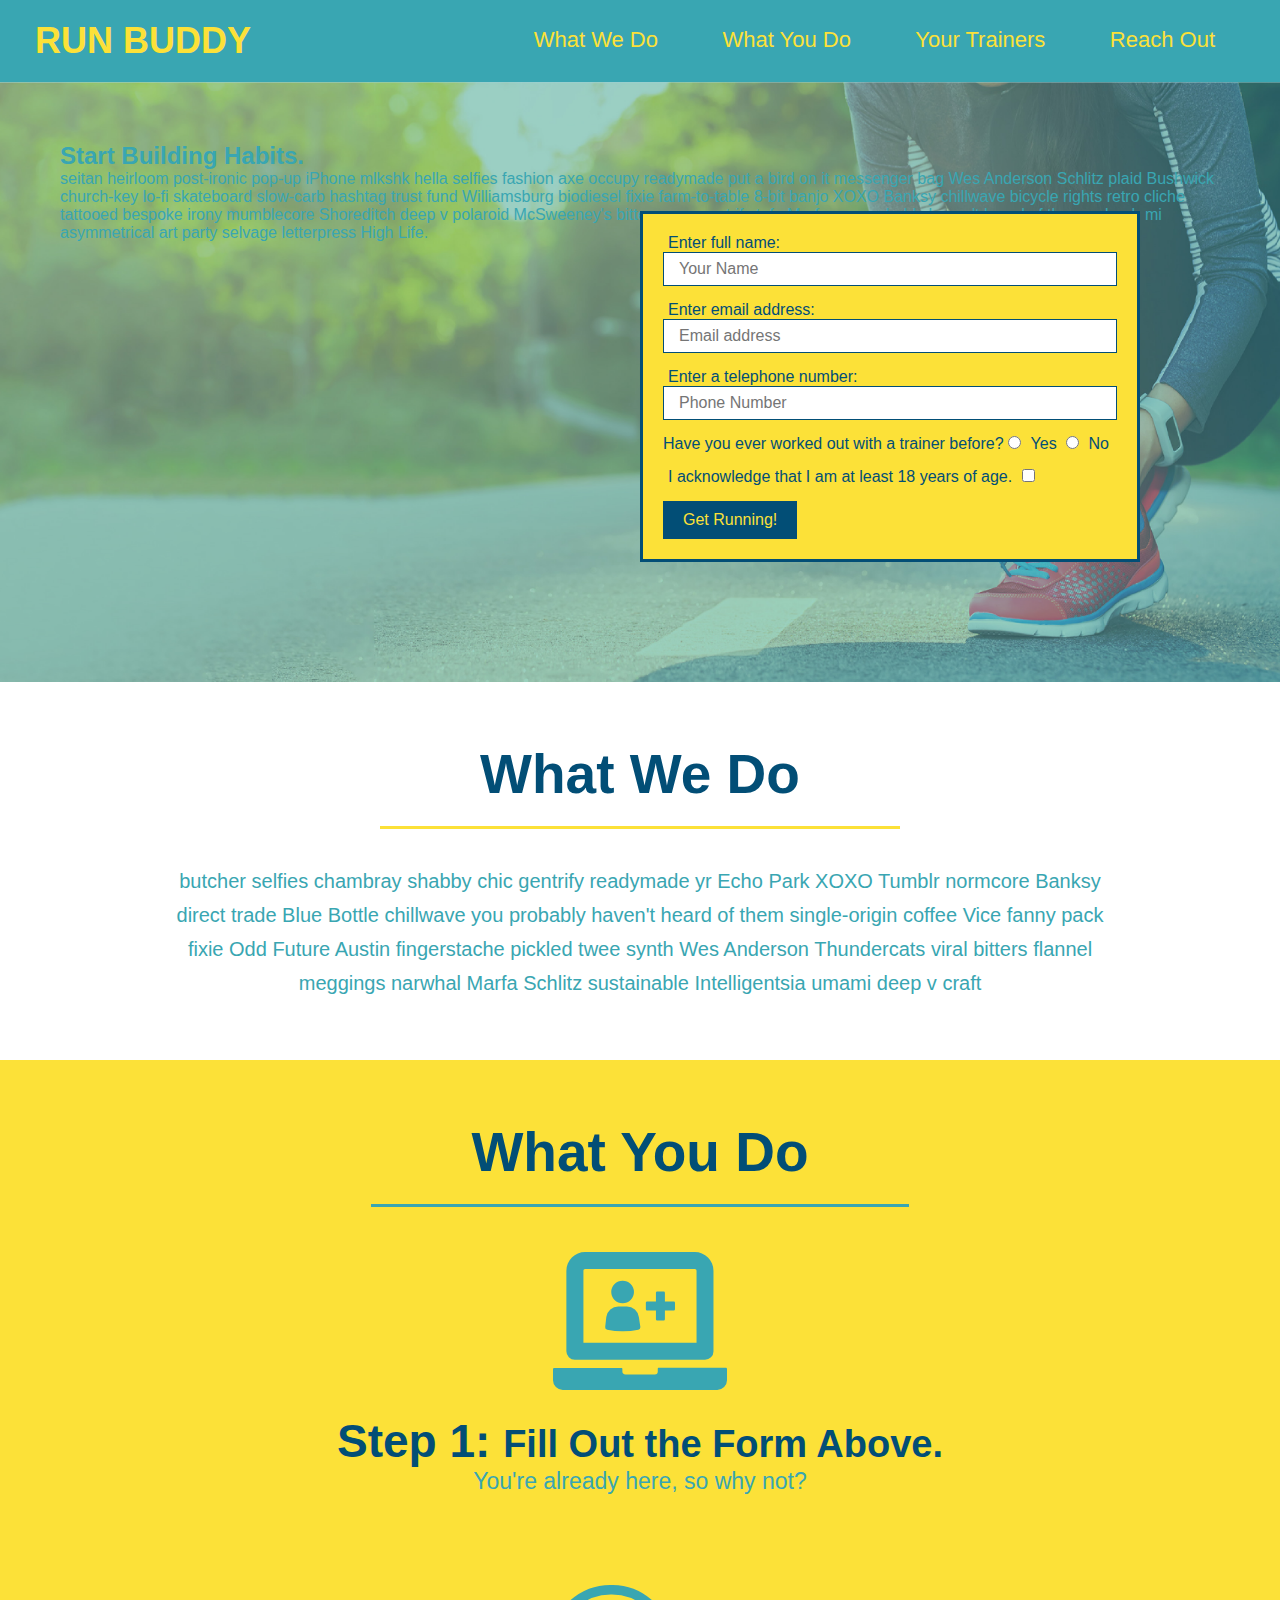
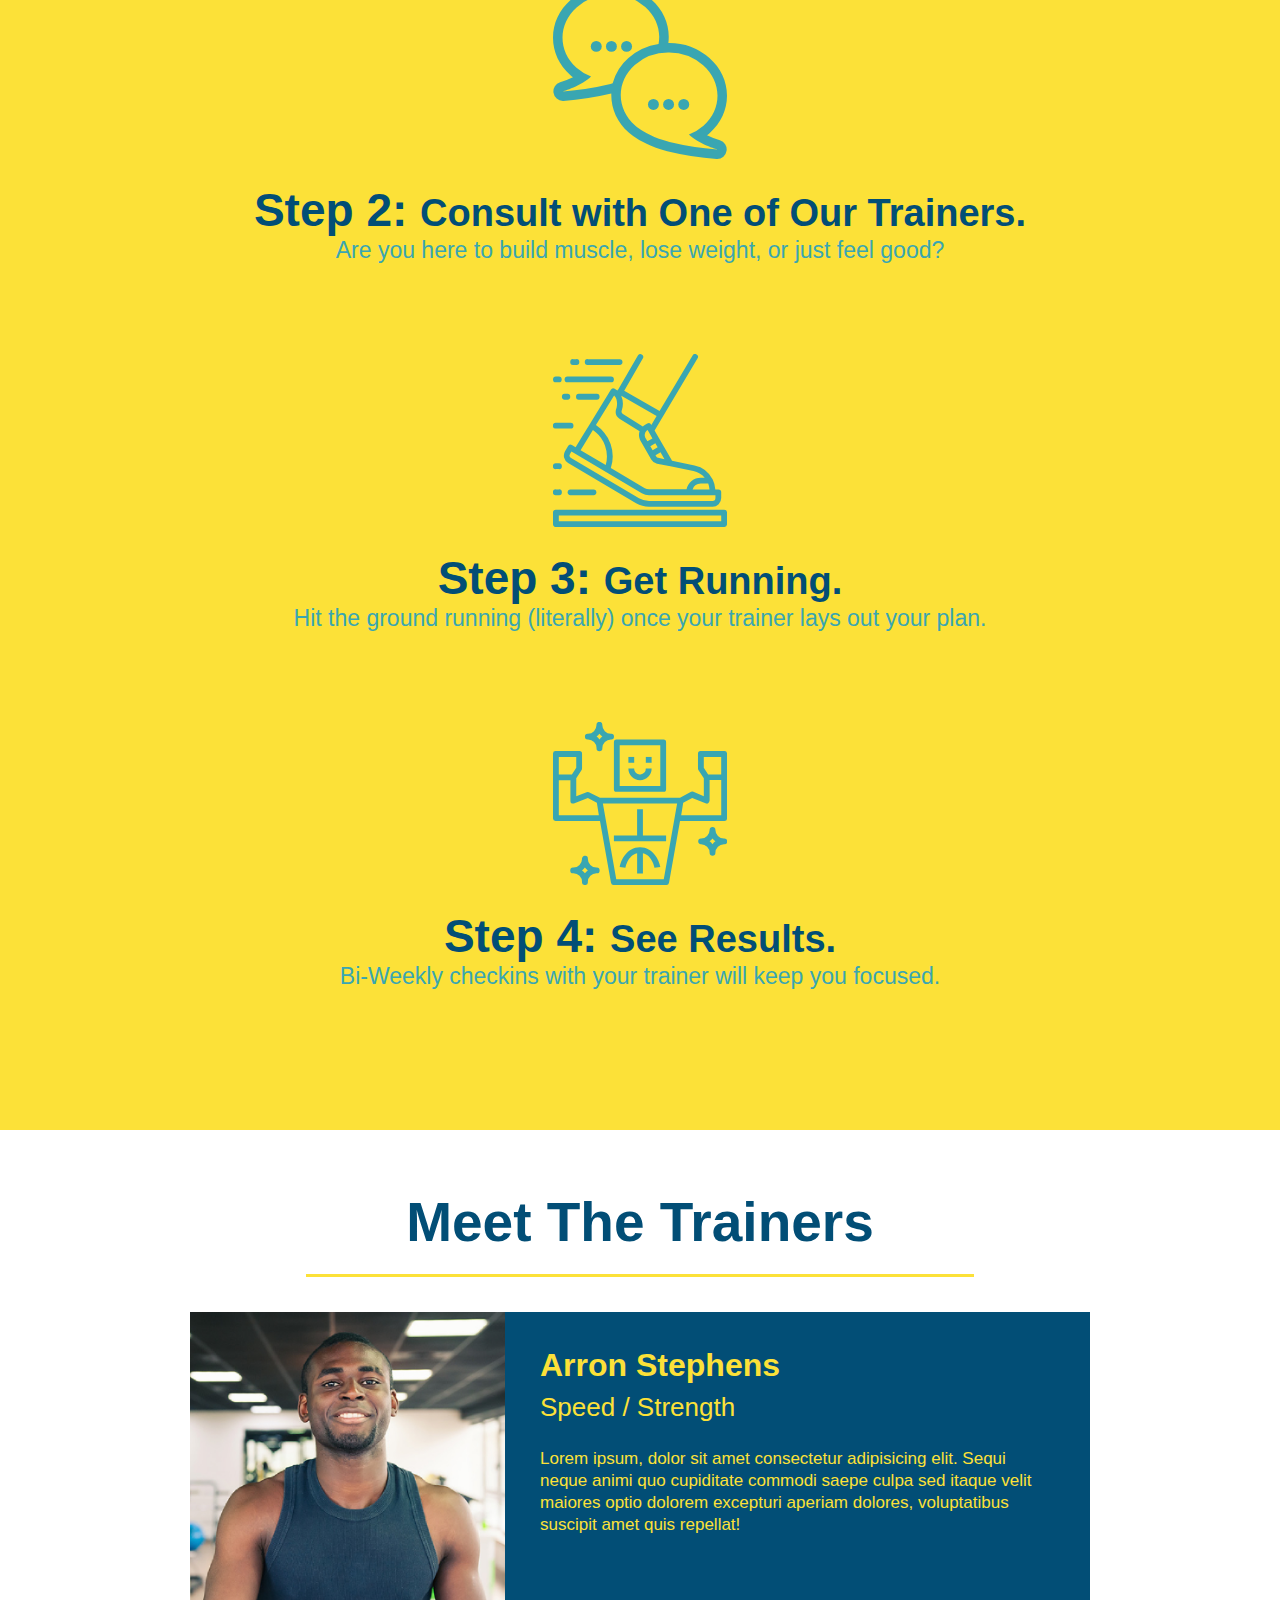
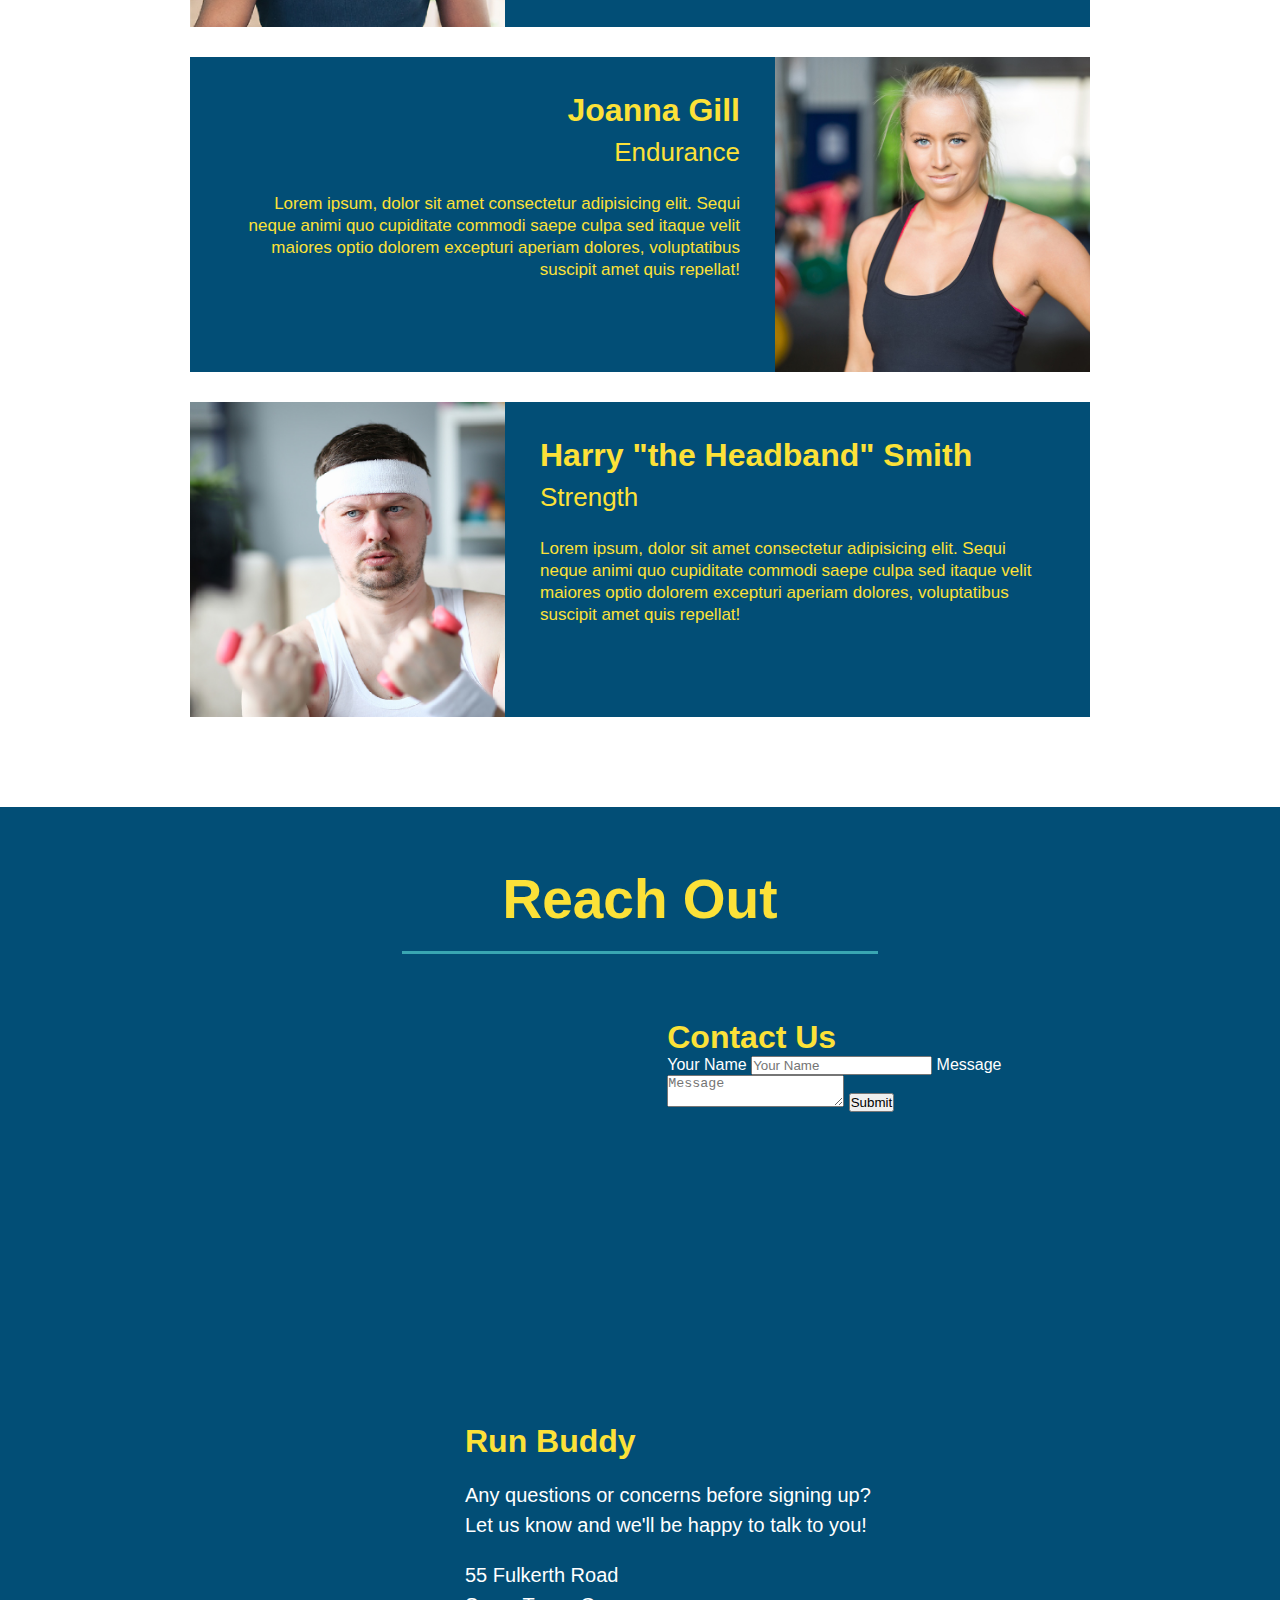
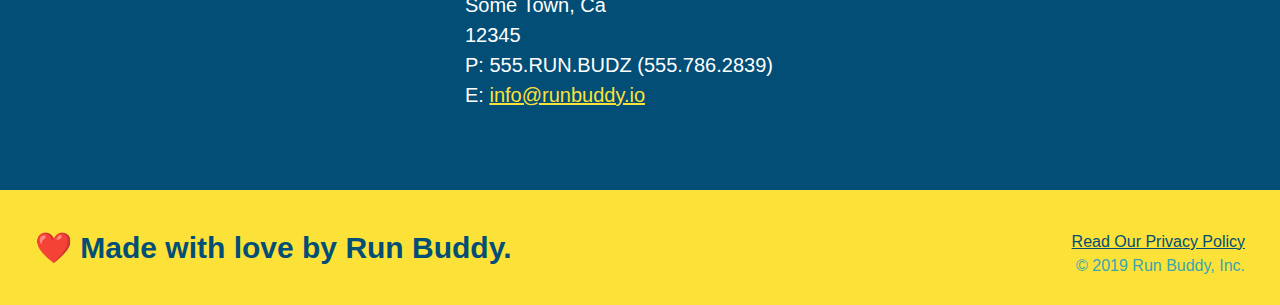
==== index.html @ 4c377fc1 "contact form" ====
<!DOCTYPE html>
<html lang="en">
    <head>
        <meta charset="UTF-8" />
        <title>Run Buddy</title>
        <link rel="stylesheet" href="./assets/css/style.css" />
    </head>
    <body>

    <!-- navigation -->
    <header>
        <h1>
            <a href="/">RUN BUDDY</a>
        </h1>
        <nav>
            <!-- Unordered list elements -->
            <ul>
                <!-- List item element -->
                <li>
                    <!-- Anchor element -->
                    <a href="#what-we-do">What We Do</a>
                </li>
                <li>
                    <a href="#what-you-do">What You Do</a>
                </li>
                <li>
                    <a href="#your-trainers">Your Trainers</a>
                </li>
                <li>
                    <a href="#reach-out">Reach Out</a>
                </li>
            </ul>
        </nav>
    </header>

    <!-- hero/jumbotron -->
    <section class="hero">
        <div class="hero-cta">
            <h2>Start Building Habits.</h2>
            <p>
                seitan heirloom post-ironic pop-up iPhone mlkshk hella selfies fashion axe occupy readymade put a bird on it
                messenger bag Wes Anderson Schlitz plaid Bushwick church-key lo-fi skateboard slow-carb hashtag trust fund
                Williamsburg biodiesel fixie farm-to-table 8-bit banjo XOXO Banksy chillwave bicycle rights retro cliche
                tattooed bespoke irony mumblecore Shoreditch deep v polaroid McSweeney's bitters cray gentrify tofu Marfa you
                probably haven't heard of them yr banh mi asymmetrical art party selvage letterpress High Life.
            </p>
        </div>
        <div class="hero-form">   
            <form>
                <!-- name input for form -->
                <label for="name">Enter full name:</label>
                <input type="text" placeholder="Your Name" name="name" id="name" class="form-input" />
                
                <!-- email input for form -->
                <label for="email">Enter email address:</label>
                <input type="email" placeholder="Email address" name="email" id="email" class="form-input" />

                <!-- phone number input for form -->
                <label for="phone">Enter a telephone number:</label>
                <input type="tel" placeholder="Phone Number" name="phone" id="phone" class="form-input" />

                <!-- radio button -->
                <p>
                    Have you ever worked out with a trainer before?
                    <input type="radio" name="trainer-confirm" id="trainer-yes" />
                    <label for="trainer-yes">Yes</label>
                    <input type="radio" name="trainer-confirm" id="trainer-no" />
                    <label for="trainer-no">No</label>
                </p>

                <!-- checkbox button -->
                <p>
                    <label for="checkbox">
                        I acknowledge that I am at least 18 years of age.
                    </label>
                    <input type="checkbox" name="age-confirm" id="checkbox" />
                </p>

                <!-- submit button -->
                <button type="submit" class="submit-Btn">
                    Get Running!
                </button>
            </form>
        </div>
    </section>

    <!-- "what we do" section -->
    <section id="what-we-do" class="intro">
        <h2 class="section-title primary-border">What We Do</h2>
        <p>
            butcher selfies chambray shabby chic gentrify readymade yr Echo Park XOXO Tumblr normcore Banksy direct trade Blue Bottle chillwave you probably haven't heard of them single-origin coffee Vice fanny pack fixie Odd Future Austin fingerstache pickled twee synth Wes Anderson Thundercats viral bitters flannel meggings narwhal Marfa Schlitz sustainable Intelligentsia umami deep v craft
        </p>
    </section>

    <!-- "what you do" section -->
    <section id="what-you-do" class="steps">
        <h2 class="section-title secondary-border">What You Do</h2>

        <div>
            <img src="./assets/images/step-1.svg" alt="" />
            <h3>Step 1: <span>Fill Out the Form Above.</span></h3>
            <p>You're already here, so why not?</p>
        </div>

        <div>
            <img src="./assets/images/step-2.svg" alt="" />
            <h3>Step 2: <span>Consult with One of Our Trainers.</span></h3>
            <p>Are you here to build muscle, lose weight, or just feel good?</p>
        </div>

        <div>
            <img src="./assets/images/step-3.svg" alt="" />
            <h3>Step 3: <span>Get Running.</span></h3>
            <p>Hit the ground running (literally) once your trainer lays out your plan.</p>
        </div>

        <div>
            <img src=".\assets\images\step-4.svg" alt="" />
            <h3>Step 4: <span>See Results.</span></h3>
            <p>Bi-Weekly checkins with your trainer will keep you focused.</p>
        </div>

    </section>

<!-- "meet the trainers" section -->
<section id="your-trainers" class="trainers">
    <h2 class="section-title primary-border">
        Meet The Trainers
    </h2>
    <article class="trainer">
        <img src="./assets/images/trainer-1.jpg" alt="Arron Stephens in his workout clothes, ready to pump iron" />
        <div class="trainer-bio text-left">
            <h3>Arron Stephens</h3>
            <h4>Speed / Strength</h4>
            <p>
                Lorem ipsum, dolor sit amet consectetur adipisicing elit. Sequi neque animi quo cupiditate commodi saepe culpa sed
                itaque velit maiores optio dolorem excepturi aperiam dolores, voluptatibus suscipit amet quis repellat!
            </p>
        </div>
    </article>

    <!-- second trainer bio -->
     <article class="trainer">
      <div class="trainer-bio text-right">
        <h3>Joanna Gill</h3>
        <h4>Endurance</h4>
        <p>
          Lorem ipsum, dolor sit amet consectetur adipisicing elit. Sequi neque animi quo cupiditate commodi saepe culpa sed
          itaque velit maiores optio dolorem excepturi aperiam dolores, voluptatibus suscipit amet quis repellat!
        </p>
       </div>
      <img src="./assets/images/trainer-2.jpg" alt="Joanna Gill cooling off after a workout" />
    </article>

  <!-- third trainer bio -->
    <article class="trainer">
      <img src="./assets/images/trainer-3.jpg" alt="Harry Smith wearing a headband and lifting comically small pink weights" />
      <div class="trainer-bio text-left">
        <h3>Harry "the Headband" Smith</h3>
        <h4>Strength</h4>
        <p>
          Lorem ipsum, dolor sit amet consectetur adipisicing elit. Sequi neque animi quo cupiditate commodi saepe culpa sed
          itaque velit maiores optio dolorem excepturi aperiam dolores, voluptatibus suscipit amet quis repellat!
        </p>
      </div>
    </article>
</section>

<!-- "reach out" section -->
<section id="reach-out" class="contact">
    <h2 class="section-title secondary-border">Reach Out</h2>
    <div class="contact-info">
        <iframe 
        src="https://www.google.com/maps/embed?pb=!1m18!1m12!1m3!1d3165.0209352759325!2d-120.9787536846901!3d37.50742437980906!2m3!1f0!2f0!3f0!3m2!1i1024!2i768!4f13.1!3m3!1m2!1s0x8091a950aca50965%3A0xb57c725f5be0f7a9!2sN%20Morgan%20Rd%20%26%20Fulkerth%20Rd%2C%20California%2095307!5e0!3m2!1sen!2sus!4v1600957791554!5m2!1sen!2sus" 
        width="400" 
        height="400" 
        frameborder="0" 
        style="border:0;" 
        allowfullscreen="" 
        aria-hidden="false" 
        tabindex="0"
        >
        </iframe>
    <div class="contact">
        <h3>Contact Us</h3>
        <form>
            <label for="contact-name">Your Name</label>
            <input type="text" id="contact-name" placeholder="Your Name" />

            <label for="contact-message">Message</label>
            <textarea id="contact-message" placeholder="Message"></textarea>

            <button type="submit">Submit</button>
        </form>
    </div>    
    <div class="contact-info">
        <h3>Run Buddy</h3>
        <p>
            Any questions or concerns before signing up?
            <br />
            Let us know and we'll be happy to talk to you!
        </p>
        <address>
            55 Fulkerth Road <br />
            Some Town, Ca <br />
            12345<br />
            P: 555.RUN.BUDZ (555.786.2839)<br />
            E: <a href="mailto:info@runbuddy.io">info@runbuddy.io</a>
        </address>
    </div>
    </div>
</section>

<!-- footer -->
<footer>
    <h2>❤️ Made with love by Run Buddy.</h2>
    
    <div>
        <a href="#">Read Our Privacy Policy</a><br />
        &copy; 2019 Run Buddy, Inc.
    </div>
</footer>

    </body>
</html>
---- assets/css/style.css ----
* {
    margin: 0;
    padding: 0;
    box-sizing: border-box;
}

body {
    color: #39a6b2;
    font-family: Arial, Helvetica, sans-serif;
}

/* Header styles */
header {
    padding: 20px 35px;
    background-color: #39a6b2;
}

header h1 {
    font-weight: bold;
    font-size: 36px;
    color: #fce138;
    margin: 0;
    display: inline;
}

header a {
    text-decoration: none;
    color: #fce138;
}

header nav {
    float: right;
    margin: 7px 0;
}

header nav ul li {
    display: inline;
}

header nav ul li a {
    margin: 0 30px;
    font-weight: lighter;
    font-size: 22px;
}

footer {
    background: #fce138;
    width: 100%;
    padding: 40px 35px;
}

/* apply style to h2 */
footer h2 {
    display: inline;
    color: #024e76;
    font-size: 30px;
    margin: 0;
}

/* apply style to right div */
footer div {
    float: right;
    line-height: 1.5;
    text-align: right;
}

/* apply style to the a element */
footer a {
    color: #024e76;
}

/* Hero styling starts here */
.hero {
    background-image: url("../images/hero-bg.jpg");
    height: 600px;
    background-size: cover;
    background-position: center;
    position: relative;
}

.hero-form {
    background-color: #fce138;
    padding: 20px;
    width: 500px;
    color: #024e76;
    border-style: solid;
    border-width: 3px;
    border-color: #024e76;
    position: absolute;
    bottom: 120px;
    right: 140px;
}

.hero-form h3 {
    margin: 0px;
    font-size: 24px;
}

.hero-form p {
    margin: 5px 0 15px;
}

.form-input {
    border: 1px solid #024e76;
    display: block;
    padding: 7px 15px;
    font-size: 16px;
    color: #024e76;
    width: 100%;
    margin-bottom: 15px;
}

.hero-form label {
    margin: 0 5px;
}

.submit-Btn {
    background-color: #024e76;
    color: #fce138;
    border: none;
    padding: 10px 20px;
    font-size: 16px;
}
/* Hero styles stop */


.intro {
    text-align: center;
}

.intro p {
    line-height: 1.7;
    color: #39a6b2;
    width: 80%;
    font-size: 20px;
    margin: 0 auto;
}

.steps {
    text-align: center;
    background-color: #fce138;
}

.steps div {
    margin-bottom: 80px;
}

.steps img {
    width: 15%;
    margin: 10px 0;
}

.steps h3 {
    color: #024e76;
    font-size: 46px;
    margin-top: 10px;
}

.steps p {
    color: #39a6b2;
    font-size: 23px;
}

.steps span {
    font-size: 38px;
}

.section-title {
    font-size: 55px;
    color: #024e76;
    margin-bottom: 35px;
    padding: 0 100px 20px 100px;
    display: inline-block;
    border-bottom: 3px solid;
}

.primary-border {
    border-color: #fce138;
}

.secondary-border {
    border-color: #39a6b2;
}

.trainers {
    text-align: center;
}

.trainer {
    width: 900px;
    margin: 0 auto 30px auto;
    background: #024e76;
    color: #fce138;
    overflow: auto;
}

.trainer img {
    width: 35%;
    float: left;
}

.trainer-bio {
    padding: 35px;
    float: left;
    width: 65%;
}

section {
    padding: 60px;
}

.text-left {
    text-align: left;
}

.text-right {
    text-align: right;
}

.trainer-bio h3 {
    font-size: 32px;
    margin-bottom: 8px;
}

.trainer-bio h4 {
    font-weight: lighter;
    font-size: 26px;
    margin-bottom: 25px;
}

.trainer-bio p {
    font-size: 17px;
    line-height: 1.3;
}

.contact {
    text-align: center;
    background: #024e76;
}

.contact h2 {
    color: #fce138
}

.contact-info iframe {
    width: 400px;
    height: 400px;
}

.contact-info div {
    width: 410px;
    display: inline-block;
    vertical-align: top;
    text-align: left;
    margin: 30px 0 0 60px;
    color: white;
}

.contact-info h3 {
    color: #fce138;
    font-size: 32px;
}

.contact-info p, .contact-info address {
    margin: 20px 0;
    line-height: 1.5;
    font-size: 20px;
    font-style: normal;
}

.contact-info a {
    color: #fce138;
}
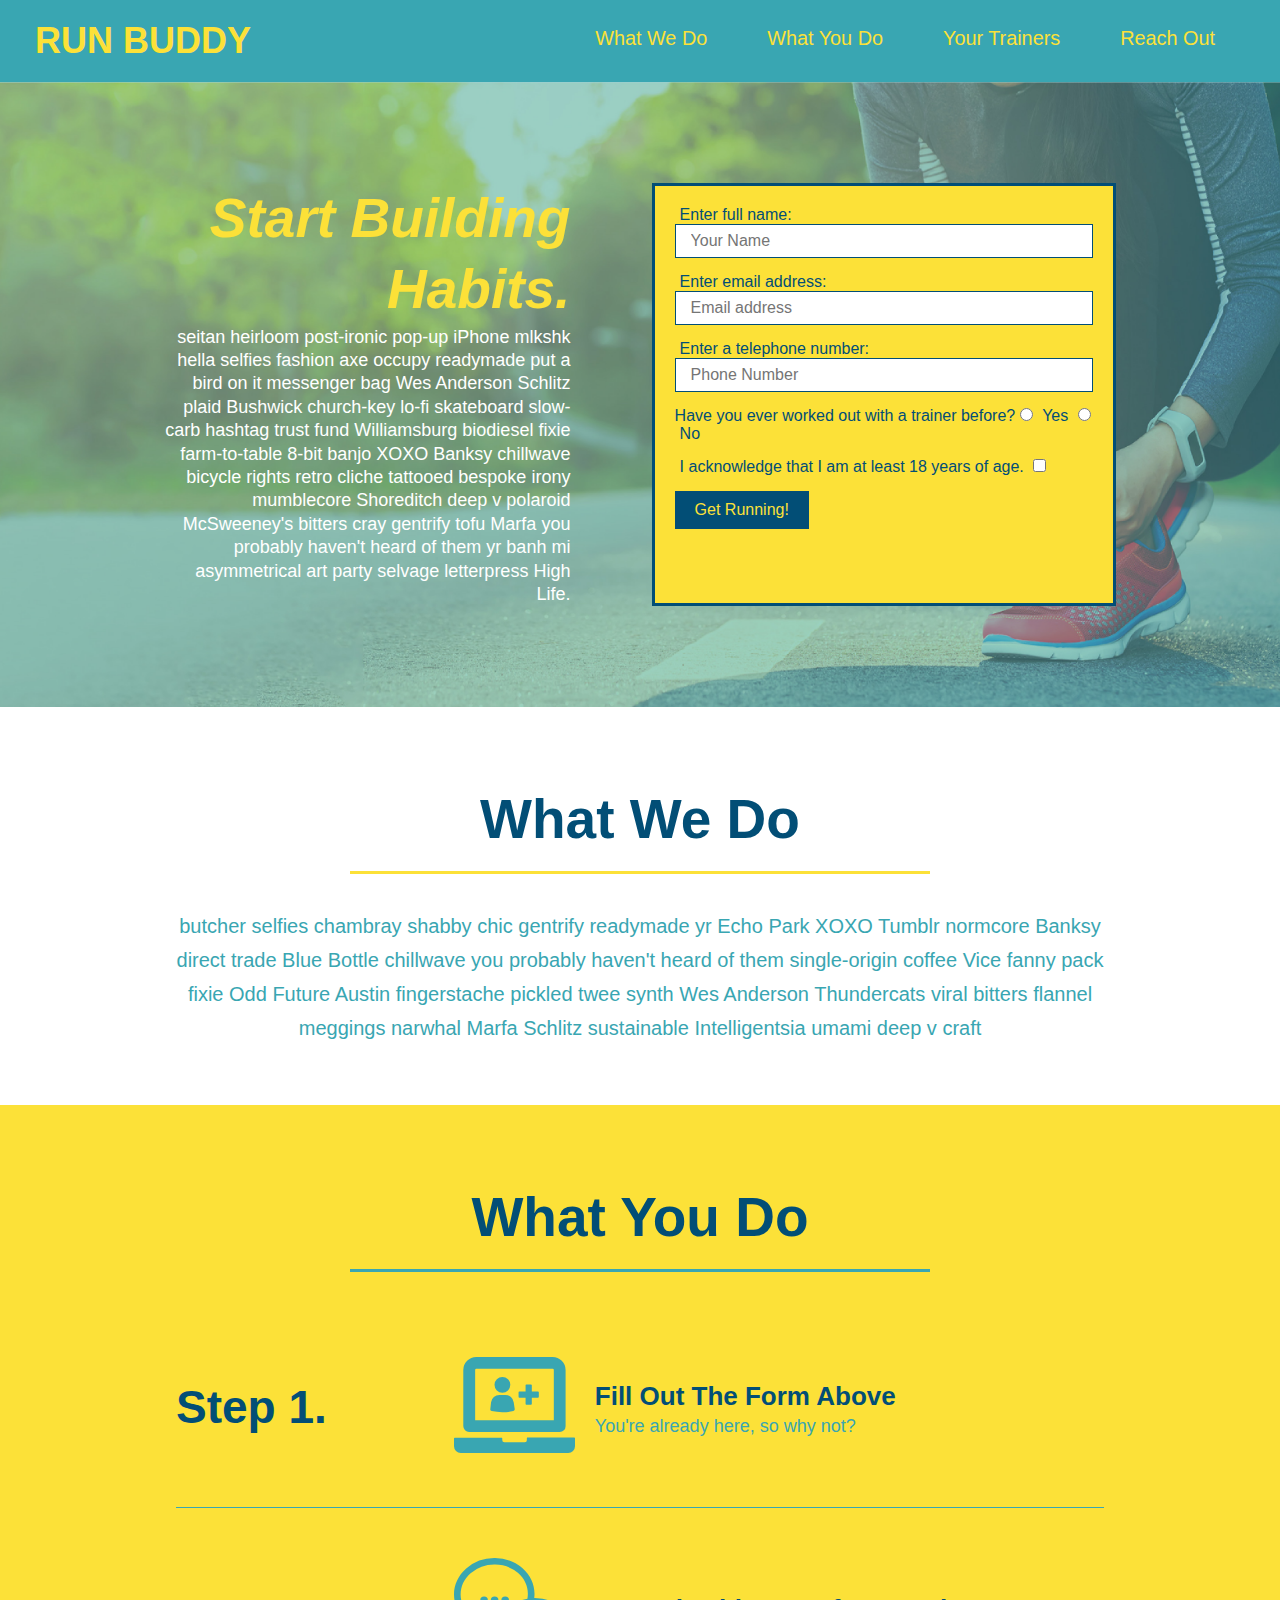
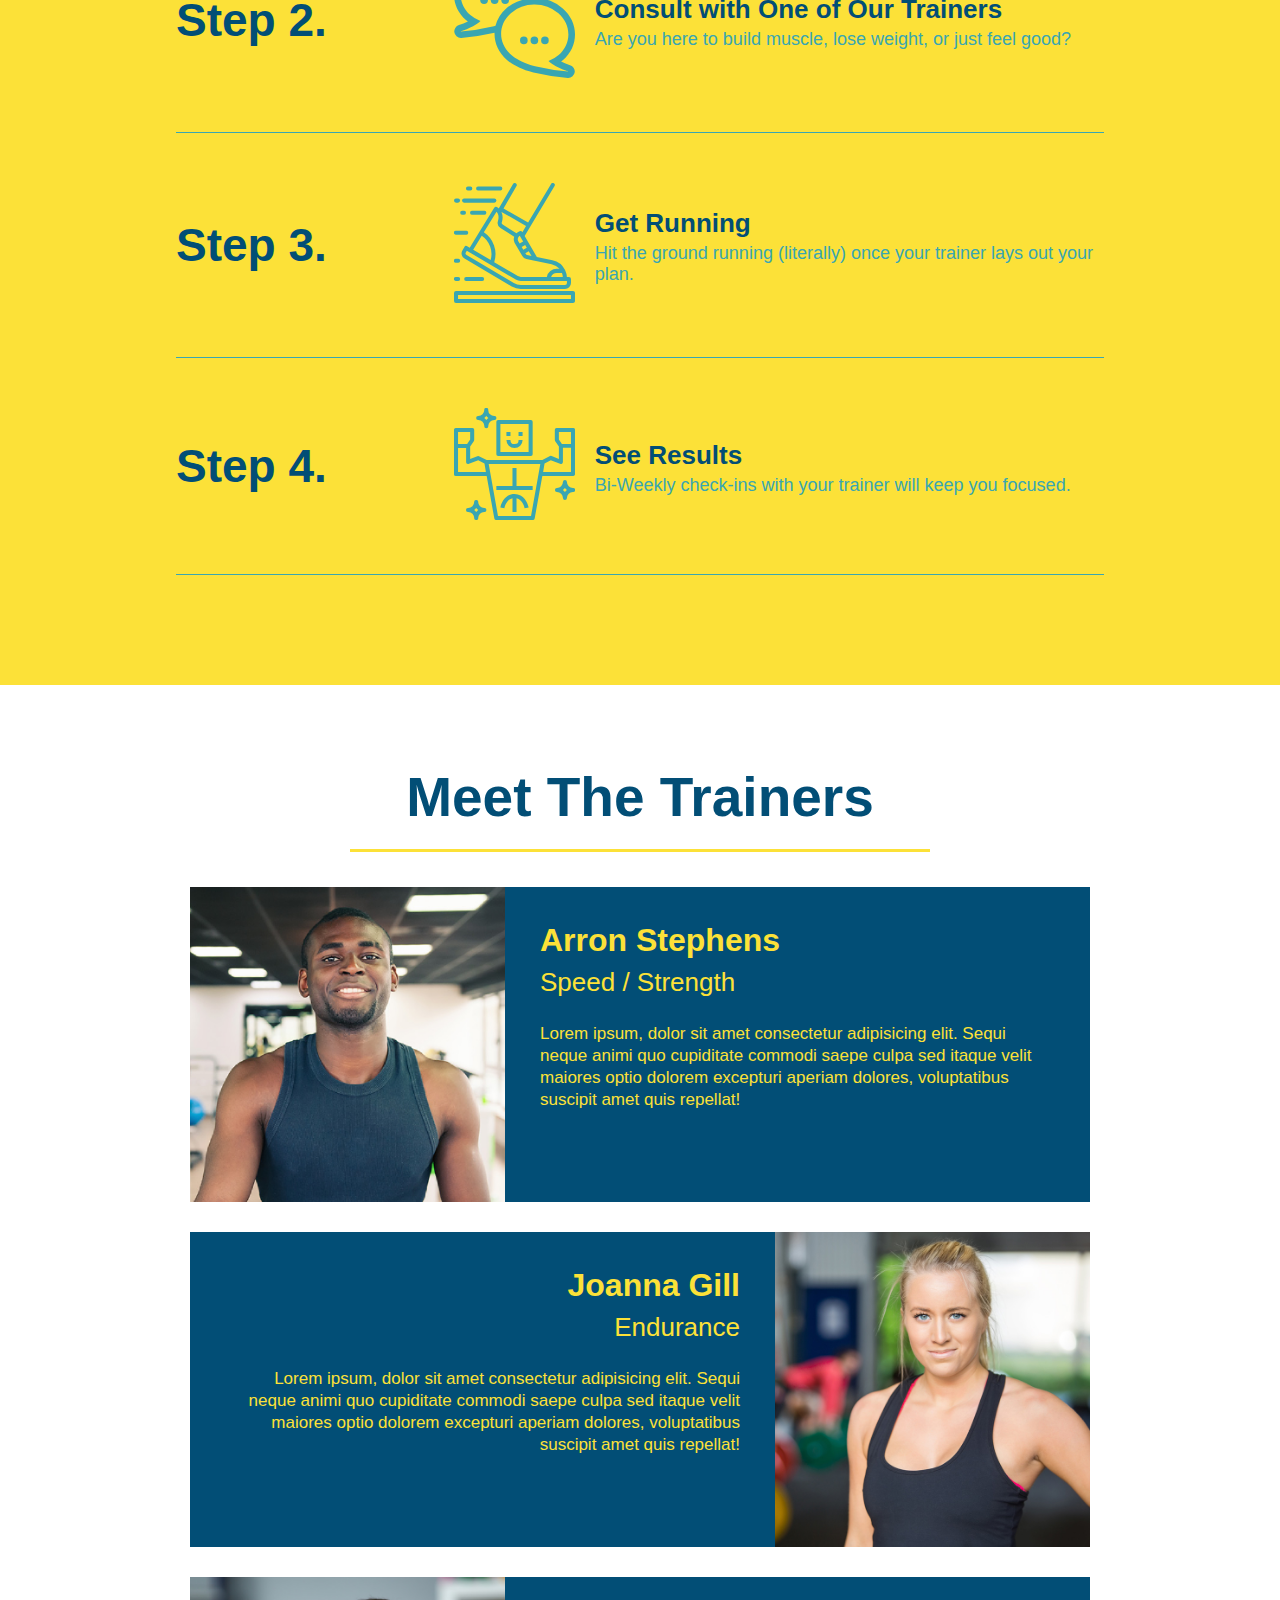
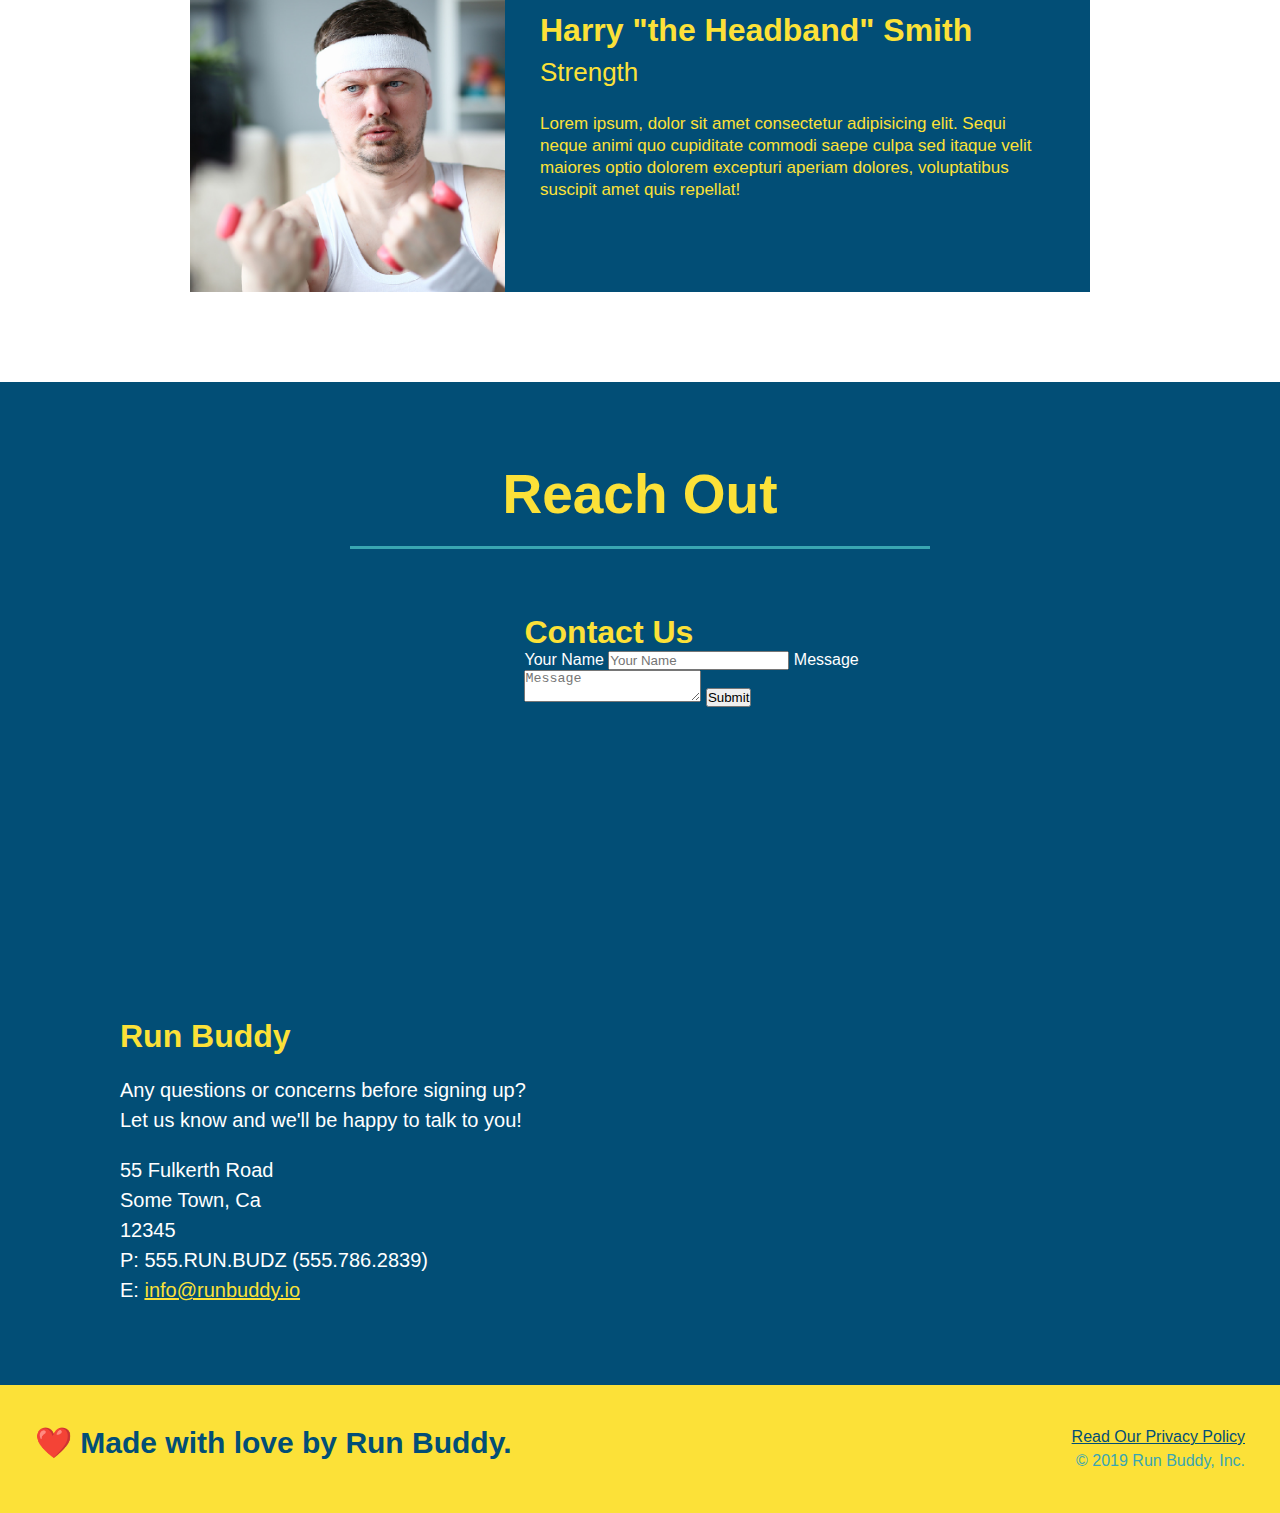
==== commit 4f9d95e6: "add flexbox to the steps" ====
--- a/index.html
+++ b/index.html
@@ -86,47 +86,87 @@
 
     <!-- "what we do" section -->
     <section id="what-we-do" class="intro">
-        <h2 class="section-title primary-border">What We Do</h2>
+        <div class="flex-row">
+        <h2 class="section-title primary-border">
+            What We Do
+        </h2>
+        </div>
+        <div class="flex-row">
         <p>
             butcher selfies chambray shabby chic gentrify readymade yr Echo Park XOXO Tumblr normcore Banksy direct trade Blue Bottle chillwave you probably haven't heard of them single-origin coffee Vice fanny pack fixie Odd Future Austin fingerstache pickled twee synth Wes Anderson Thundercats viral bitters flannel meggings narwhal Marfa Schlitz sustainable Intelligentsia umami deep v craft
         </p>
+        <div>
     </section>
+    
 
     <!-- "what you do" section -->
     <section id="what-you-do" class="steps">
-        <h2 class="section-title secondary-border">What You Do</h2>
-
-        <div>
-            <img src="./assets/images/step-1.svg" alt="" />
-            <h3>Step 1: <span>Fill Out the Form Above.</span></h3>
-            <p>You're already here, so why not?</p>
-        </div>
-
-        <div>
-            <img src="./assets/images/step-2.svg" alt="" />
-            <h3>Step 2: <span>Consult with One of Our Trainers.</span></h3>
-            <p>Are you here to build muscle, lose weight, or just feel good?</p>
-        </div>
-
-        <div>
-            <img src="./assets/images/step-3.svg" alt="" />
-            <h3>Step 3: <span>Get Running.</span></h3>
-            <p>Hit the ground running (literally) once your trainer lays out your plan.</p>
-        </div>
-
-        <div>
-            <img src=".\assets\images\step-4.svg" alt="" />
-            <h3>Step 4: <span>See Results.</span></h3>
-            <p>Bi-Weekly checkins with your trainer will keep you focused.</p>
-        </div>
-
+        <div class="flex-row">
+        <h2 class="section-title secondary-border">
+            What You Do
+        </h2>
+        </div>
+
+        <div class="step">
+            <h3>Step 1.</h3>
+            <div class="step-info">
+                <div class="step-img">
+                    <img src="./assets/images/step-1.svg" alt="" />
+                </div>
+                <div class="step-text">
+                    <h4>Fill Out The Form Above</h4>
+                    <p>You're already here, so why not?</p>
+                </div>
+            </div>
+        </div>
+
+        <div class="step">
+            <h3>Step 2.</h3>
+            <div class="step-info">
+                <div class="step-img">
+                    <img src="./assets/images/step-2.svg" alt="" />
+                </div>
+                <div class="step-text">
+                    <h4>Consult with One of Our Trainers</h4>
+                    <p>Are you here to build muscle, lose weight, or just feel good?</p>
+                </div>
+            </div>    
+        </div>
+
+        <div class="step">
+            <h3>Step 3.</h3>
+            <div class="step-info">
+                <div class="step-img">
+                    <img src="./assets/images/step-3.svg" alt="" />
+                </div>
+                <div class="step-text">
+                    <h4>Get Running</h4>
+                    <p>Hit the ground running (literally) once your trainer lays out your plan.</p>
+                </div>
+            </div>    
+        </div>
+
+        <div class="step">
+            <h3>Step 4.</h3>
+            <div class="step-info">
+                <div class="step-img">
+                    <img src=".\assets\images\step-4.svg" alt="" />
+                </div>
+                <div class="step-text">
+                    <h4>See Results</h4>
+                     <p>Bi-Weekly check-ins with your trainer will keep you focused.</p>
+                </div>
+            </div>
+        </div>
     </section>
 
 <!-- "meet the trainers" section -->
 <section id="your-trainers" class="trainers">
+    <div class="flex-row">
     <h2 class="section-title primary-border">
         Meet The Trainers
     </h2>
+    </div>
     <article class="trainer">
         <img src="./assets/images/trainer-1.jpg" alt="Arron Stephens in his workout clothes, ready to pump iron" />
         <div class="trainer-bio text-left">
@@ -168,7 +208,13 @@
 
 <!-- "reach out" section -->
 <section id="reach-out" class="contact">
-    <h2 class="section-title secondary-border">Reach Out</h2>
+
+    <div class="flex-row">
+    <h2 class="section-title secondary-border">
+        Reach Out
+    </h2>
+    </div>
+
     <div class="contact-info">
         <iframe 
         src="https://www.google.com/maps/embed?pb=!1m18!1m12!1m3!1d3165.0209352759325!2d-120.9787536846901!3d37.50742437980906!2m3!1f0!2f0!3f0!3m2!1i1024!2i768!4f13.1!3m3!1m2!1s0x8091a950aca50965%3A0xb57c725f5be0f7a9!2sN%20Morgan%20Rd%20%26%20Fulkerth%20Rd%2C%20California%2095307!5e0!3m2!1sen!2sus!4v1600957791554!5m2!1sen!2sus" 
--- a/assets/css/style.css
+++ b/assets/css/style.css
@@ -13,6 +13,9 @@
 header {
     padding: 20px 35px;
     background-color: #39a6b2;
+    display: flex;
+    justify-content: space-between;
+    flex-wrap: wrap;
 }
 
 header h1 {
@@ -20,7 +23,6 @@
     font-size: 36px;
     color: #fce138;
     margin: 0;
-    display: inline;
 }
 
 header a {
@@ -29,29 +31,34 @@
 }
 
 header nav {
-    float: right;
     margin: 7px 0;
 }
 
-header nav ul li {
-    display: inline;
+header nav ul {
+    display: flex;
+    flex-wrap: wrap;
+    justify-content: space-between;
+    align-items: center;
+    list-style: none;
 }
 
 header nav ul li a {
     margin: 0 30px;
     font-weight: lighter;
-    font-size: 22px;
+    font-size: 1.55vw;
 }
 
 footer {
     background: #fce138;
     width: 100%;
     padding: 40px 35px;
+    display: flex;
+    justify-content: space-between;
+    flex-wrap: wrap;
 }
 
 /* apply style to h2 */
 footer h2 {
-    display: inline;
     color: #024e76;
     font-size: 30px;
     margin: 0;
@@ -59,7 +66,6 @@
 
 /* apply style to right div */
 footer div {
-    float: right;
     line-height: 1.5;
     text-align: right;
 }
@@ -72,23 +78,22 @@
 /* Hero styling starts here */
 .hero {
     background-image: url("../images/hero-bg.jpg");
-    height: 600px;
     background-size: cover;
     background-position: center;
-    position: relative;
+    display: flex;
+    justify-content: center;
+    flex-wrap: wrap;
 }
 
 .hero-form {
     background-color: #fce138;
     padding: 20px;
-    width: 500px;
     color: #024e76;
     border-style: solid;
     border-width: 3px;
     border-color: #024e76;
-    position: absolute;
-    bottom: 120px;
-    right: 140px;
+    width: 40%;
+    margin: 3.5%;
 }
 
 .hero-form h3 {
@@ -98,6 +103,21 @@
 
 .hero-form p {
     margin: 5px 0 15px;
+}
+
+.hero-cta {
+    width: 35%;
+    text-align: right;
+    margin: 3.5%;
+    color: #fff;
+    font-size: 18px;
+    line-height: 1.3;
+}
+
+.hero-cta h2 {
+    font-style: italic;
+    font-size: 55px;
+    color: #fce138;
 }
 
 .form-input {
@@ -122,11 +142,6 @@
     font-size: 16px;
 }
 /* Hero styles stop */
-
-
-.intro {
-    text-align: center;
-}
 
 .intro p {
     line-height: 1.7;
@@ -134,44 +149,69 @@
     width: 80%;
     font-size: 20px;
     margin: 0 auto;
+    text-align: center;
+}
+
+.step {
+    margin: 50px auto;
+    padding-bottom: 50px;
+    width: 80%;
+    border-bottom: 1px solid #39a6b2;
+    display: flex;
+    flex-wrap: wrap;
+    align-items: center;
+    justify-content: space-between;
 }
 
 .steps {
-    text-align: center;
     background-color: #fce138;
 }
 
-.steps div {
-    margin-bottom: 80px;
-}
-
-.steps img {
-    width: 15%;
-    margin: 10px 0;
-}
-
-.steps h3 {
+.step h3 {
     color: #024e76;
     font-size: 46px;
-    margin-top: 10px;
-}
-
-.steps p {
+    flex: 1 30%;
+}
+
+.step-info {
+    flex: 2 70%;
+    display: flex;
+    flex-wrap: wrap;
+    align-items: center;
+}
+
+.step-img {
+    flex: 1 12%;
+    margin-right: 20px;
+}
+
+.step-img img {
+    max-width: 100%;
+}
+
+.step-text {
+    flex: 12;
+}
+
+.step-text p {
     color: #39a6b2;
-    font-size: 23px;
-}
-
-.steps span {
-    font-size: 38px;
+    font-size: 18px;
+}
+
+.step-text h4 {
+    font-size: 26px;
+    line-height: 1.5;
+    color: #024e76;
 }
 
 .section-title {
     font-size: 55px;
     color: #024e76;
-    margin-bottom: 35px;
-    padding: 0 100px 20px 100px;
-    display: inline-block;
     border-bottom: 3px solid;
+    padding: 20px;
+    text-align: center;
+    margin: 0 auto 35px auto;
+    width: 50%;
 }
 
 .primary-border {
@@ -180,10 +220,6 @@
 
 .secondary-border {
     border-color: #39a6b2;
-}
-
-.trainers {
-    text-align: center;
 }
 
 .trainer {
@@ -234,7 +270,7 @@
 }
 
 .contact {
-    text-align: center;
+
     background: #024e76;
 }
 
@@ -270,4 +306,8 @@
 
 .contact-info a {
     color: #fce138;
+}
+
+.flex-row {
+    display: flex;
 }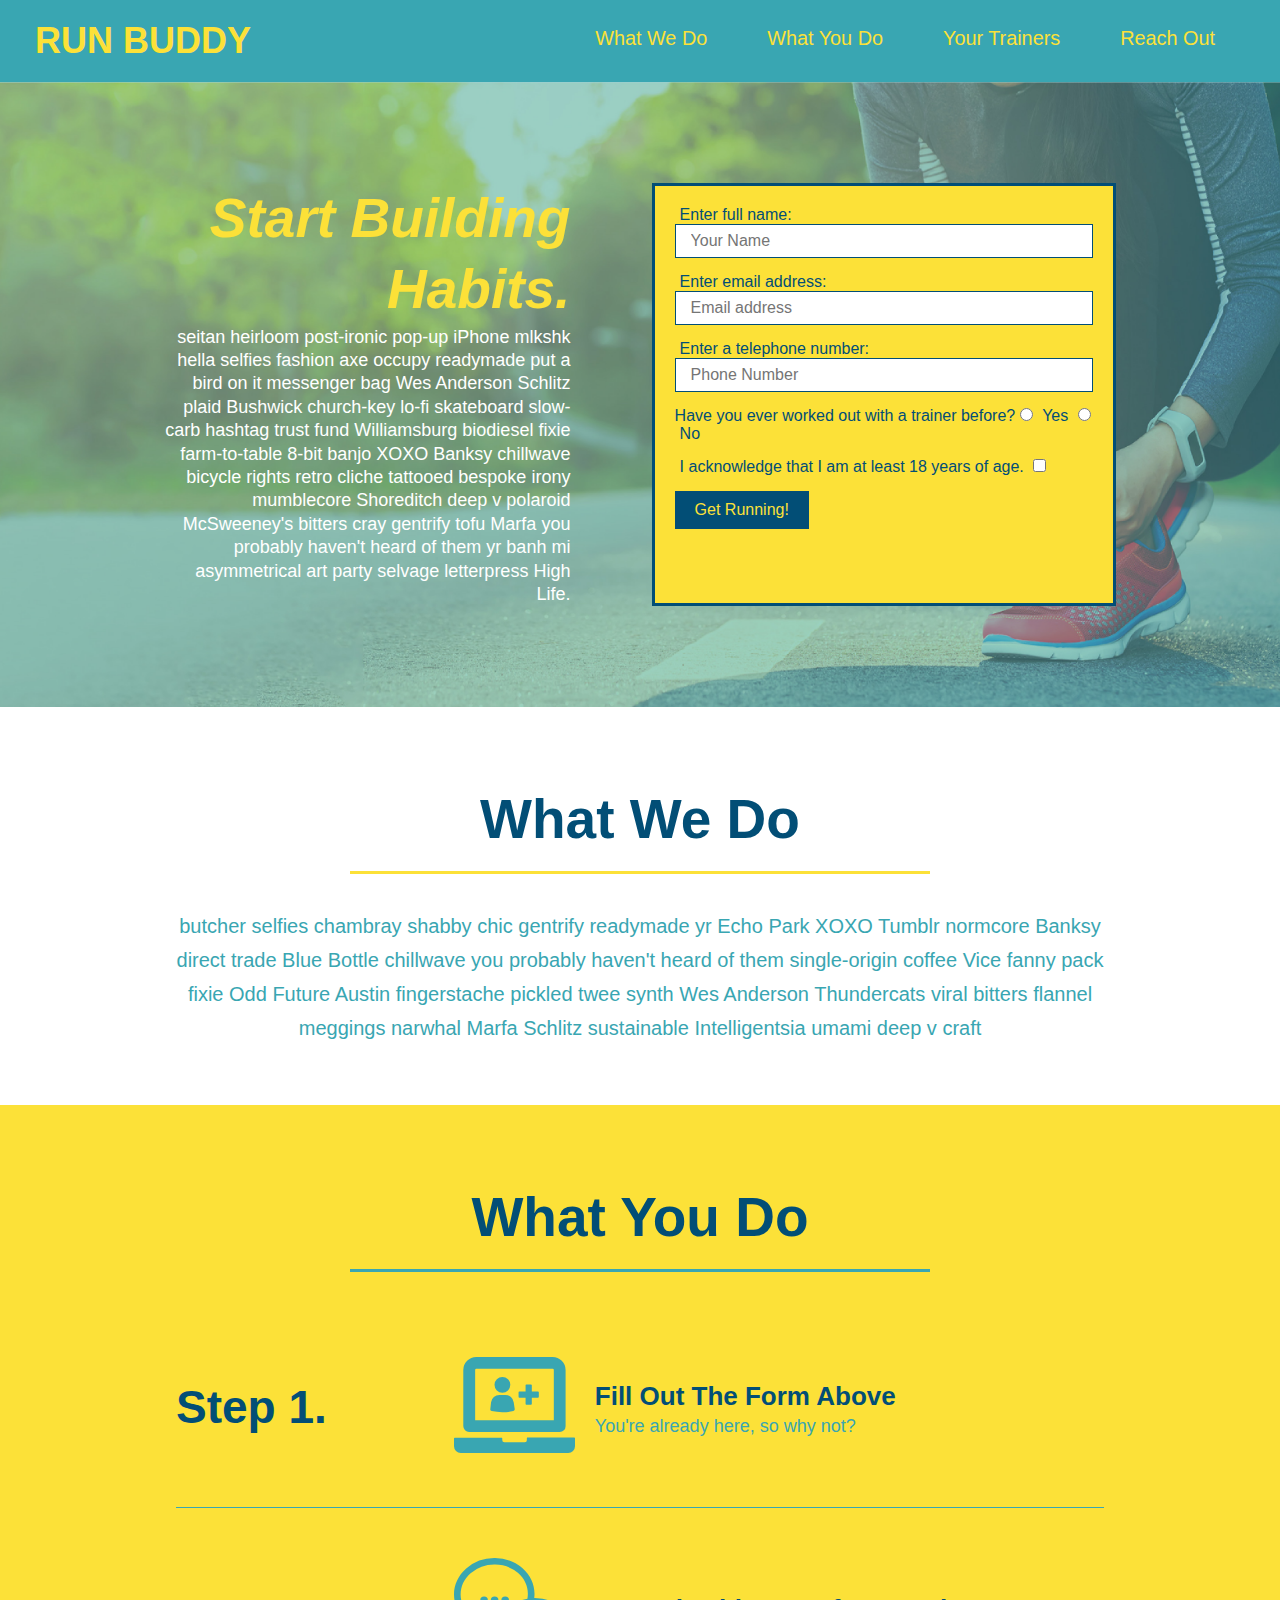
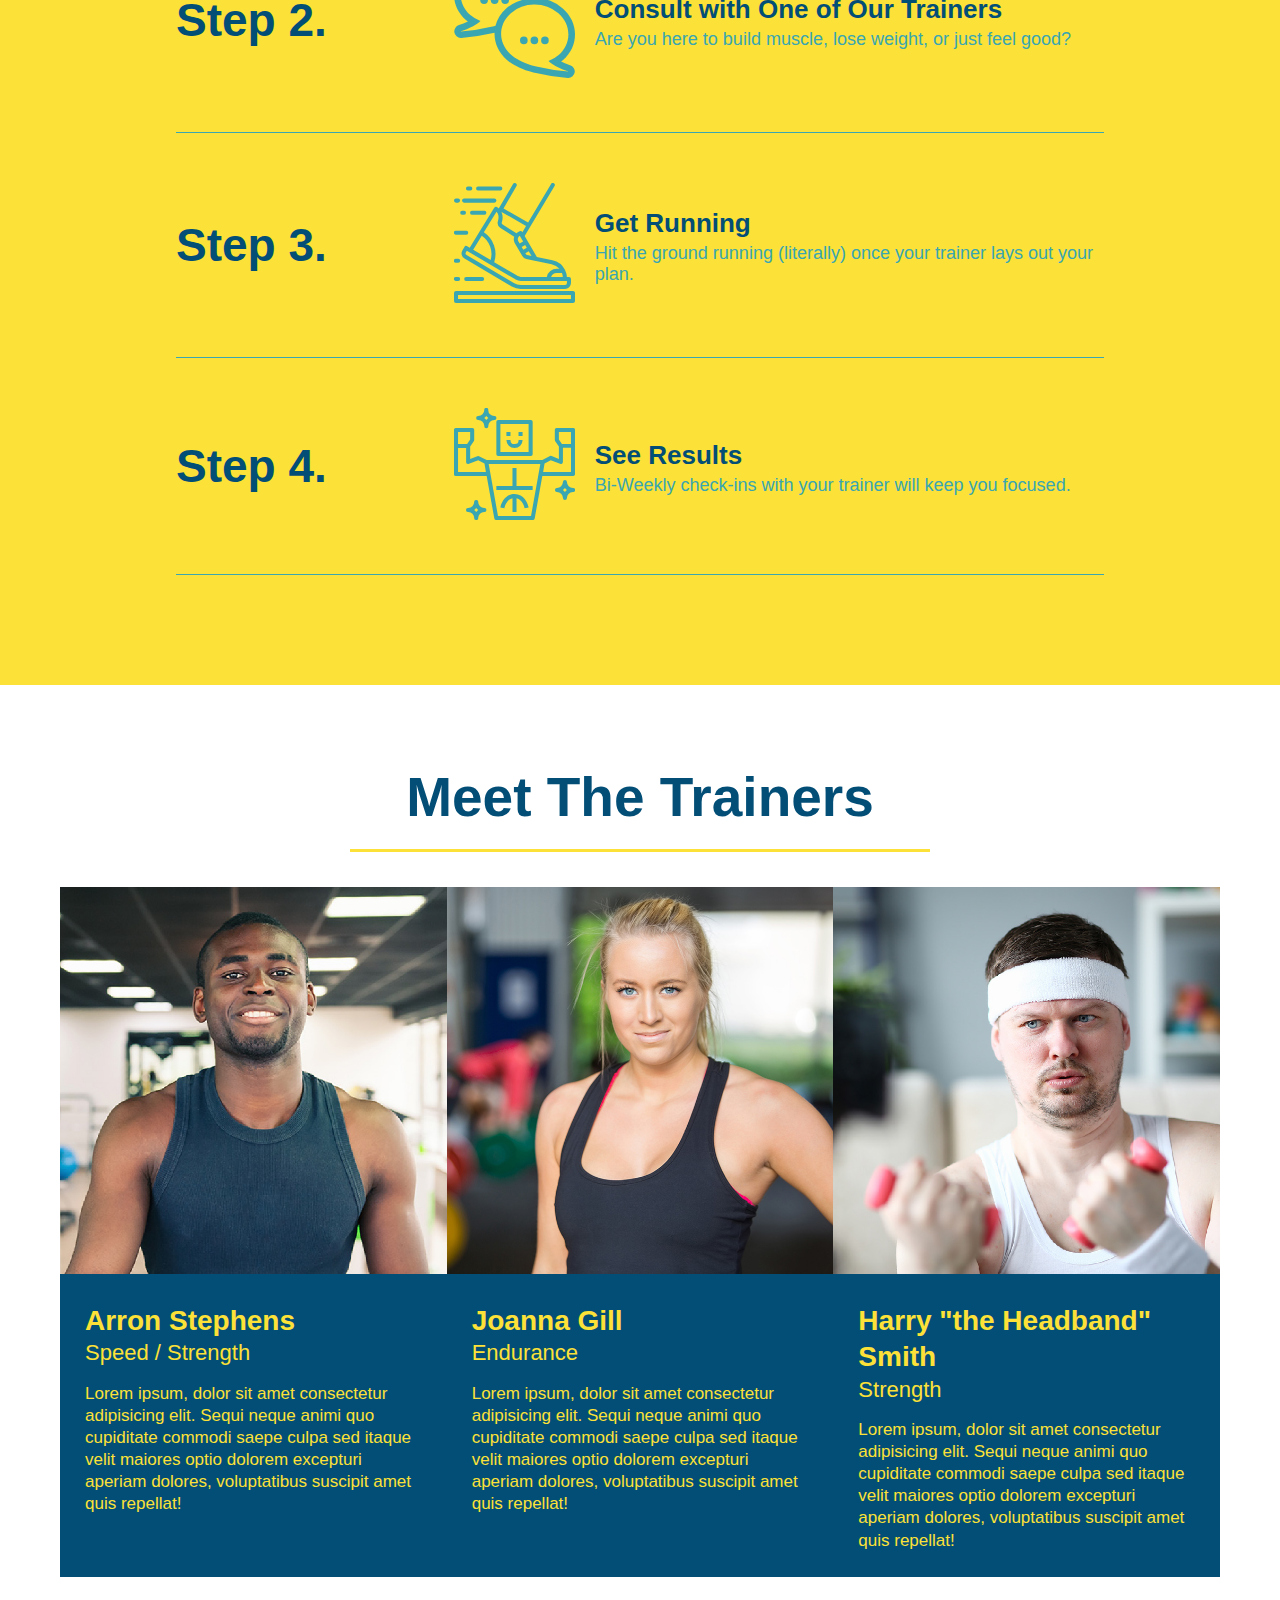
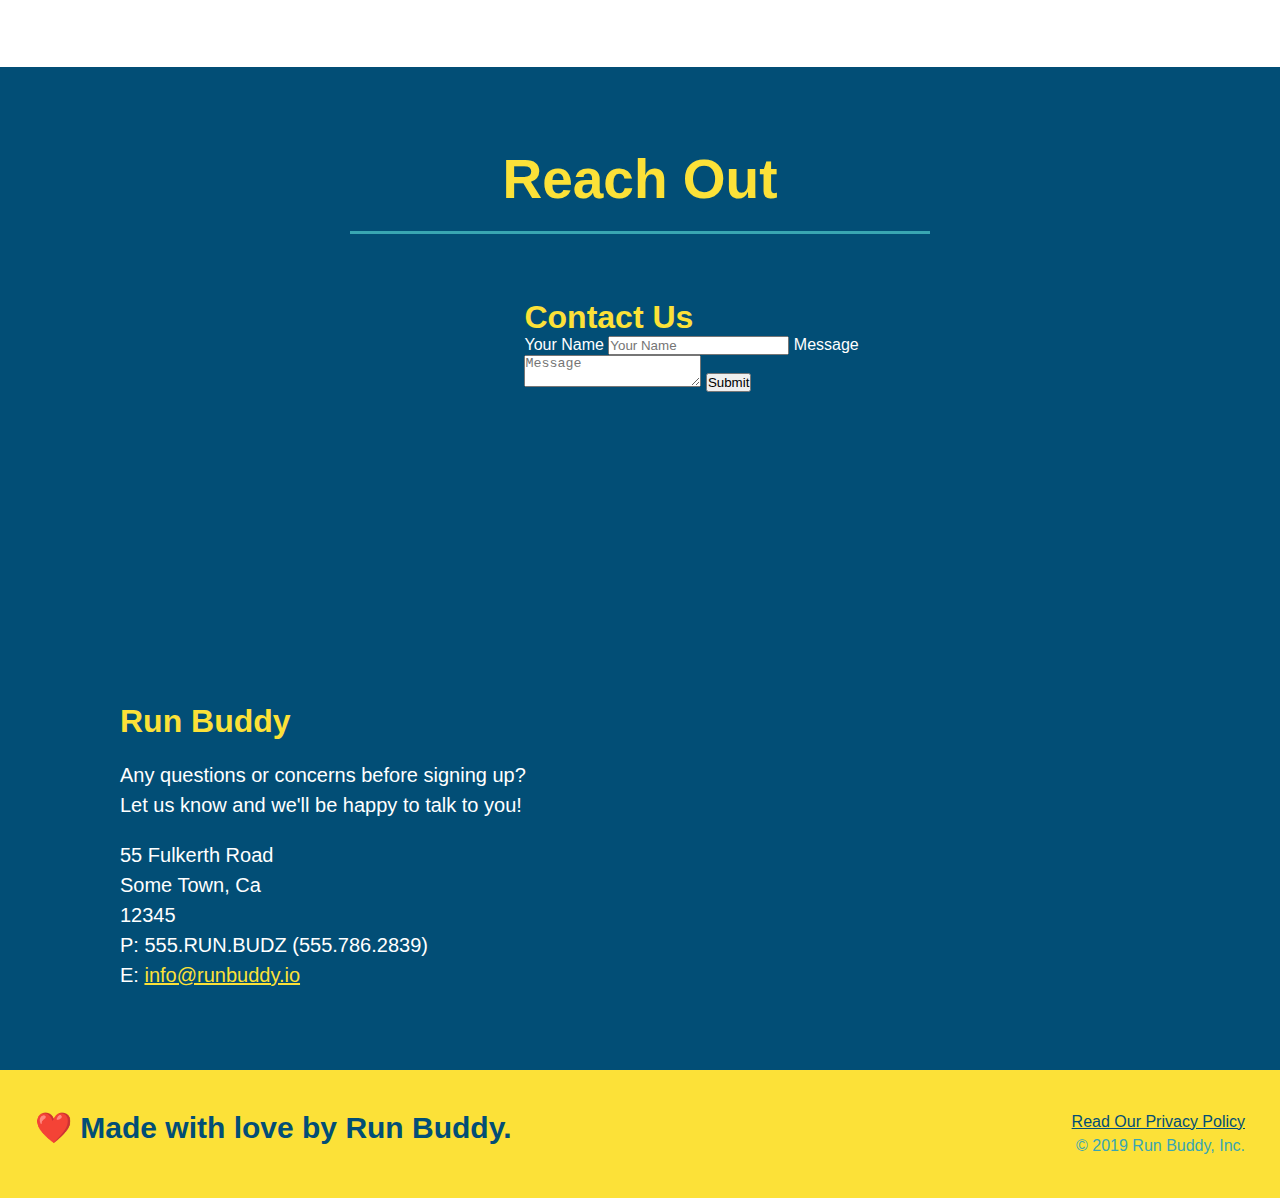
==== commit b8cb4e56: "add flexbox to the trainers" ====
--- a/index.html
+++ b/index.html
@@ -161,17 +161,18 @@
     </section>
 
 <!-- "meet the trainers" section -->
-<section id="your-trainers" class="trainers">
+<section id="your-trainers">
     <div class="flex-row">
     <h2 class="section-title primary-border">
         Meet The Trainers
     </h2>
     </div>
+    <div class="trainers">
     <article class="trainer">
         <img src="./assets/images/trainer-1.jpg" alt="Arron Stephens in his workout clothes, ready to pump iron" />
-        <div class="trainer-bio text-left">
-            <h3>Arron Stephens</h3>
-            <h4>Speed / Strength</h4>
+        <div class="trainer-bio">
+            <h3 class="trainer-name">Arron Stephens</h3>
+            <h4 class="trainer-role">Speed / Strength</h4>
             <p>
                 Lorem ipsum, dolor sit amet consectetur adipisicing elit. Sequi neque animi quo cupiditate commodi saepe culpa sed
                 itaque velit maiores optio dolorem excepturi aperiam dolores, voluptatibus suscipit amet quis repellat!
@@ -181,29 +182,31 @@
 
     <!-- second trainer bio -->
      <article class="trainer">
-      <div class="trainer-bio text-right">
-        <h3>Joanna Gill</h3>
-        <h4>Endurance</h4>
+         <img src="./assets/images/trainer-2.jpg" alt="Joanna Gill cooling off after a workout" />
+      <div class="trainer-bio">
+        <h3 class="trainer-name">Joanna Gill</h3>
+        <h4 class="trainer-role">Endurance</h4>
         <p>
           Lorem ipsum, dolor sit amet consectetur adipisicing elit. Sequi neque animi quo cupiditate commodi saepe culpa sed
           itaque velit maiores optio dolorem excepturi aperiam dolores, voluptatibus suscipit amet quis repellat!
         </p>
        </div>
-      <img src="./assets/images/trainer-2.jpg" alt="Joanna Gill cooling off after a workout" />
+      
     </article>
 
   <!-- third trainer bio -->
     <article class="trainer">
       <img src="./assets/images/trainer-3.jpg" alt="Harry Smith wearing a headband and lifting comically small pink weights" />
-      <div class="trainer-bio text-left">
-        <h3>Harry "the Headband" Smith</h3>
-        <h4>Strength</h4>
+      <div class="trainer-bio">
+        <h3 class="trainer-name">Harry "the Headband" Smith</h3>
+        <h4 class="trainer-role">Strength</h4>
         <p>
           Lorem ipsum, dolor sit amet consectetur adipisicing elit. Sequi neque animi quo cupiditate commodi saepe culpa sed
           itaque velit maiores optio dolorem excepturi aperiam dolores, voluptatibus suscipit amet quis repellat!
         </p>
       </div>
     </article>
+    </div>
 </section>
 
 <!-- "reach out" section -->
--- a/assets/css/style.css
+++ b/assets/css/style.css
@@ -222,23 +222,28 @@
     border-color: #39a6b2;
 }
 
+.trainers {
+    width: 100%;
+    margin: 0 auto;
+    display: flex;
+    flex-wrap: wrap;
+    justify-content: space-around;
+}
+
 .trainer {
-    width: 900px;
     margin: 0 auto 30px auto;
     background: #024e76;
     color: #fce138;
-    overflow: auto;
+    flex: 1;
 }
 
 .trainer img {
-    width: 35%;
-    float: left;
+    width: 100%;
 }
 
 .trainer-bio {
-    padding: 35px;
-    float: left;
-    width: 65%;
+    padding: 25px;
+    line-height: 1.3;
 }
 
 section {
@@ -254,23 +259,20 @@
 }
 
 .trainer-bio h3 {
-    font-size: 32px;
-    margin-bottom: 8px;
+    font-size: 28px;
 }
 
 .trainer-bio h4 {
     font-weight: lighter;
-    font-size: 26px;
-    margin-bottom: 25px;
+    font-size: 22px;
+    margin-bottom: 15px;
 }
 
 .trainer-bio p {
-    font-size: 17px;
-    line-height: 1.3;
+    font-size: 17px; 
 }
 
 .contact {
-
     background: #024e76;
 }
 
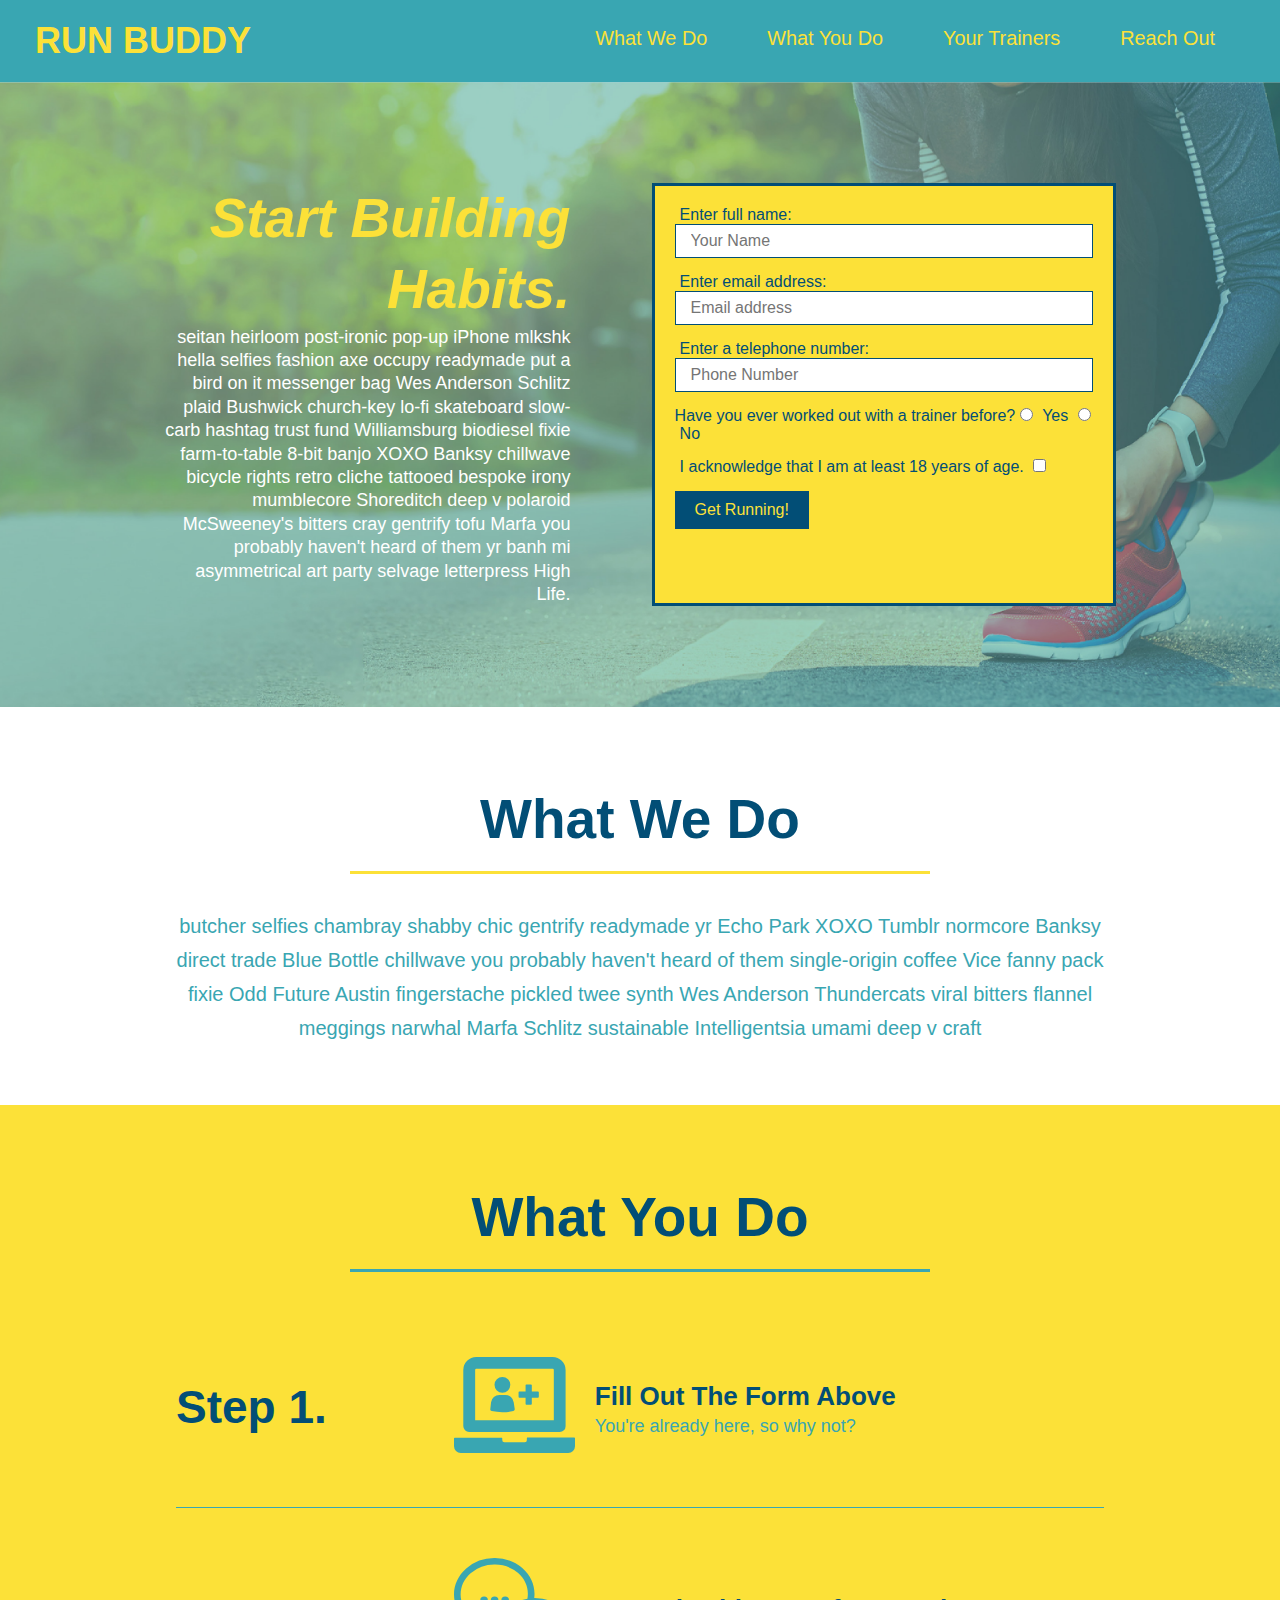
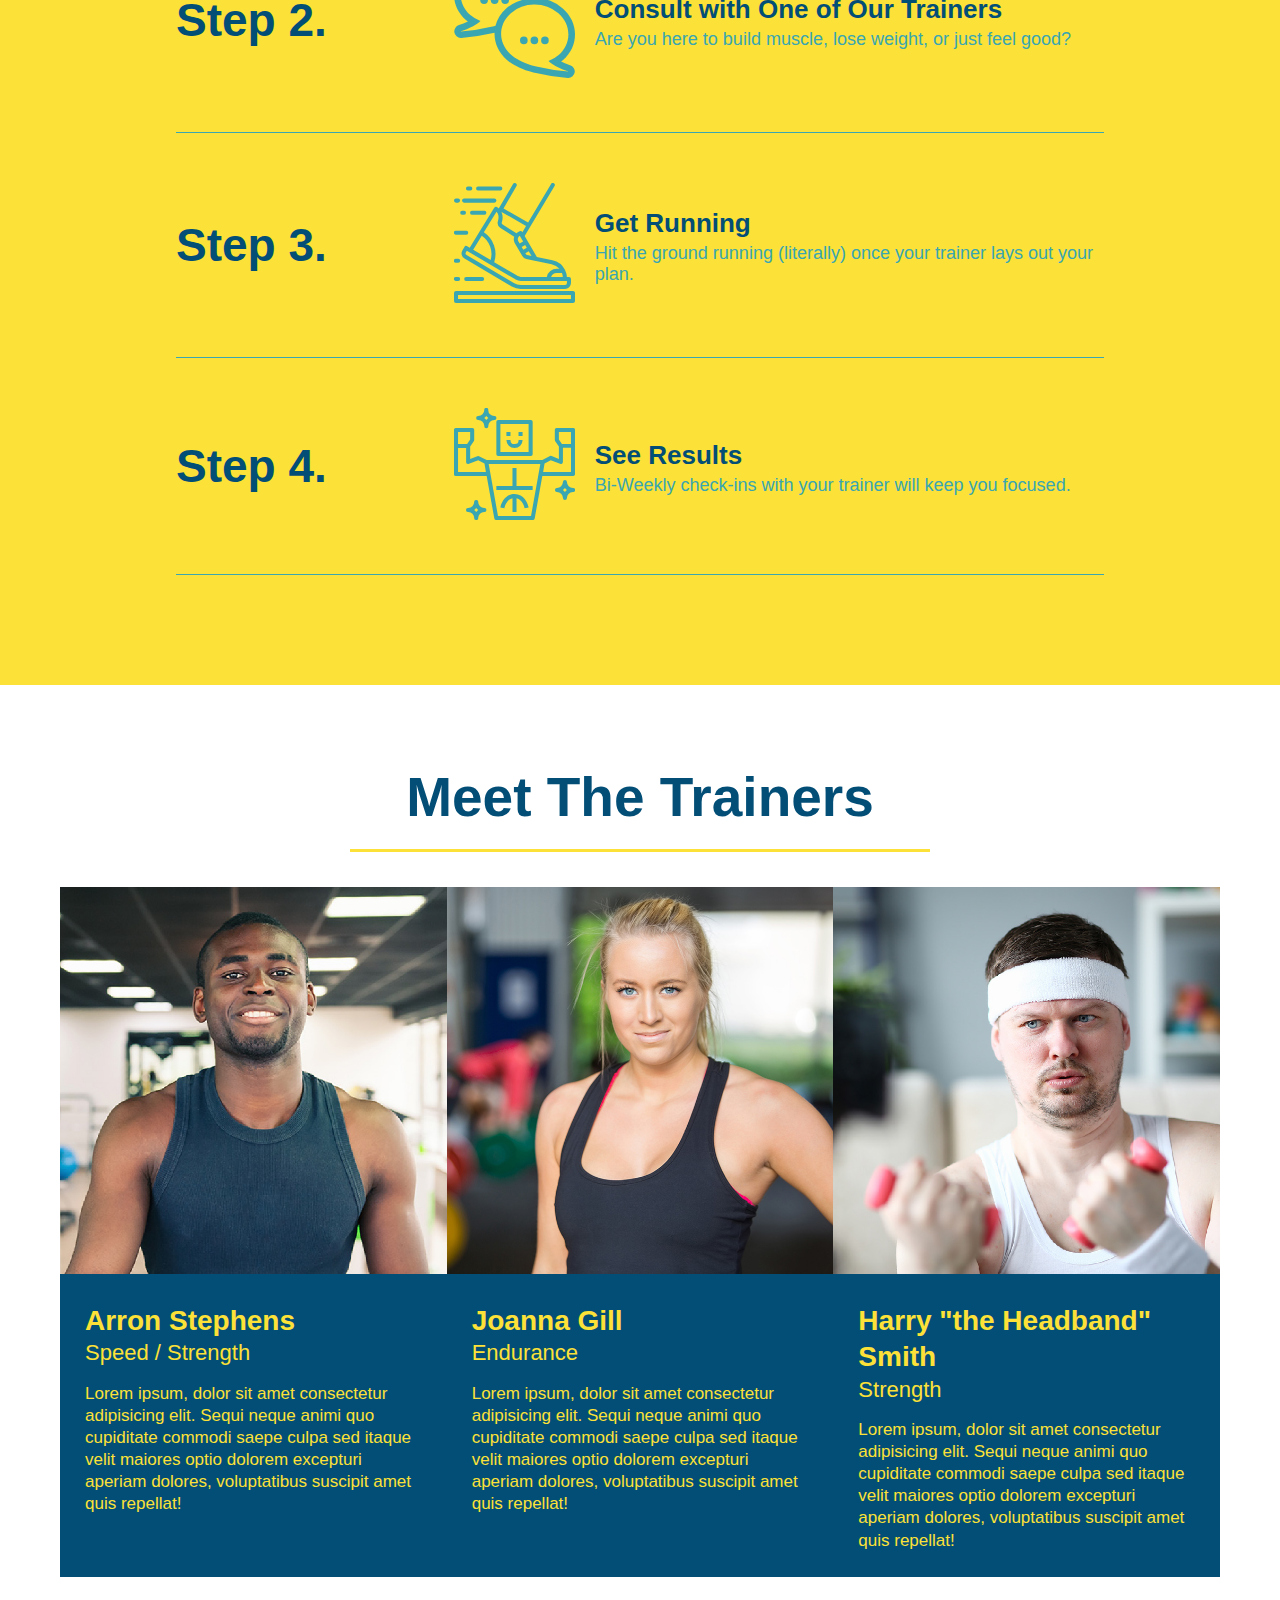
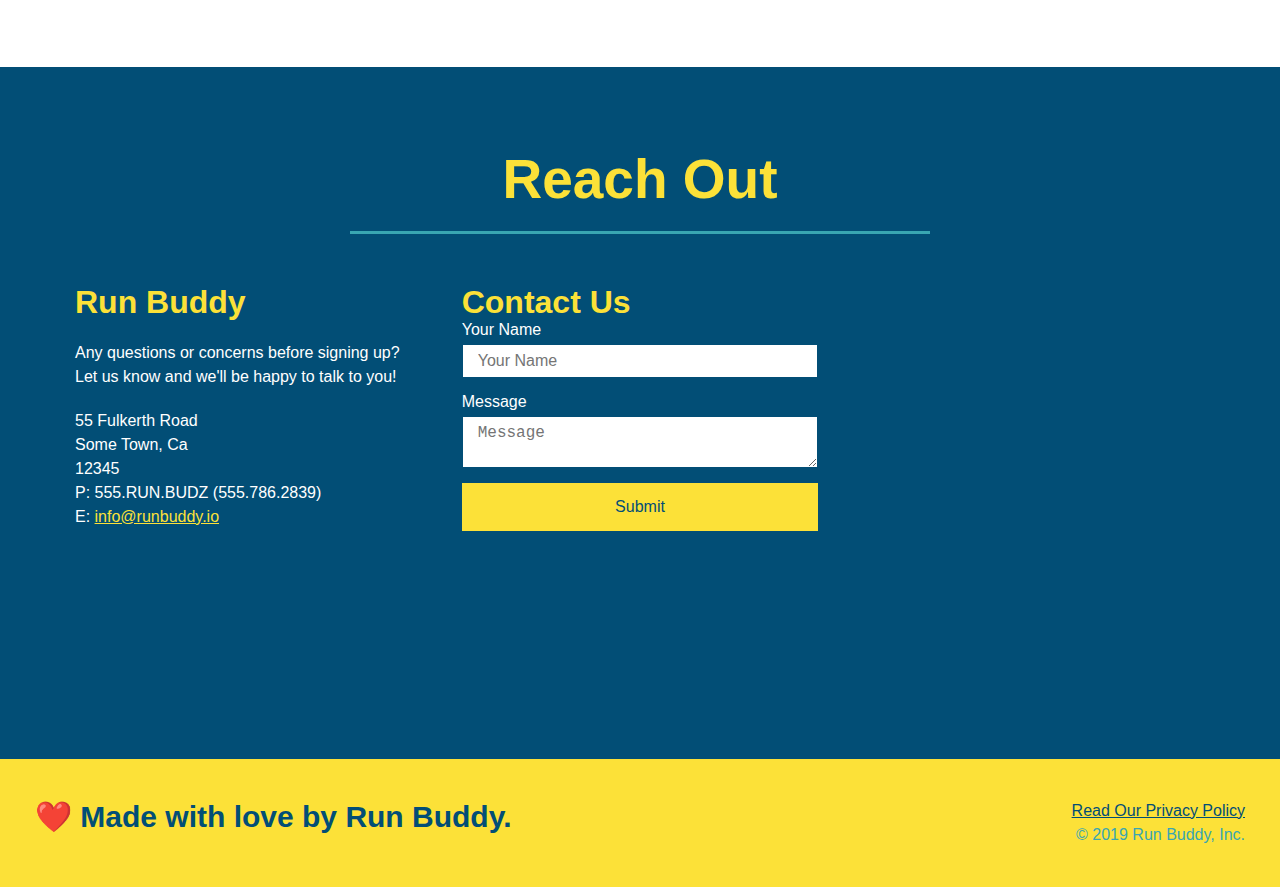
==== commit b4d632ef: "add flexbox to the reach out" ====
--- a/index.html
+++ b/index.html
@@ -218,7 +218,38 @@
     </h2>
     </div>
 
-    <div class="contact-info">
+<div class="contact-info">
+    <div>
+        <h3>Run Buddy</h3>
+        <p>
+            Any questions or concerns before signing up?
+            <br />
+            Let us know and we'll be happy to talk to you!
+        </p>
+
+        <address>
+            55 Fulkerth Road <br />
+            Some Town, Ca <br />
+            12345<br />
+            P: 555.RUN.BUDZ (555.786.2839)<br />
+            E: <a href="mailto:info@runbuddy.io">info@runbuddy.io</a>
+        </address>
+
+    </div>
+
+    <div class="contact-form">
+        <h3>Contact Us</h3>
+        <form>
+            <label for="contact-name">Your Name</label>
+            <input type="text" id="contact-name" placeholder="Your Name" />
+
+            <label for="contact-message">Message</label>
+            <textarea id="contact-message" placeholder="Message"></textarea>
+
+            <button type="submit">Submit</button>
+        </form>
+    </div>
+
         <iframe 
         src="https://www.google.com/maps/embed?pb=!1m18!1m12!1m3!1d3165.0209352759325!2d-120.9787536846901!3d37.50742437980906!2m3!1f0!2f0!3f0!3m2!1i1024!2i768!4f13.1!3m3!1m2!1s0x8091a950aca50965%3A0xb57c725f5be0f7a9!2sN%20Morgan%20Rd%20%26%20Fulkerth%20Rd%2C%20California%2095307!5e0!3m2!1sen!2sus!4v1600957791554!5m2!1sen!2sus" 
         width="400" 
@@ -230,34 +261,8 @@
         tabindex="0"
         >
         </iframe>
-    <div class="contact">
-        <h3>Contact Us</h3>
-        <form>
-            <label for="contact-name">Your Name</label>
-            <input type="text" id="contact-name" placeholder="Your Name" />
-
-            <label for="contact-message">Message</label>
-            <textarea id="contact-message" placeholder="Message"></textarea>
-
-            <button type="submit">Submit</button>
-        </form>
-    </div>    
-    <div class="contact-info">
-        <h3>Run Buddy</h3>
-        <p>
-            Any questions or concerns before signing up?
-            <br />
-            Let us know and we'll be happy to talk to you!
-        </p>
-        <address>
-            55 Fulkerth Road <br />
-            Some Town, Ca <br />
-            12345<br />
-            P: 555.RUN.BUDZ (555.786.2839)<br />
-            E: <a href="mailto:info@runbuddy.io">info@runbuddy.io</a>
-        </address>
-    </div>
-    </div>
+            
+</div>
 </section>
 
 <!-- footer -->
--- a/assets/css/style.css
+++ b/assets/css/style.css
@@ -280,17 +280,17 @@
     color: #fce138
 }
 
+.contact-info {
+    display: flex;
+    justify-content: space-between;
+    flex-wrap: wrap;
+}
+
 .contact-info iframe {
-    width: 400px;
     height: 400px;
 }
 
 .contact-info div {
-    width: 410px;
-    display: inline-block;
-    vertical-align: top;
-    text-align: left;
-    margin: 30px 0 0 60px;
     color: white;
 }
 
@@ -302,7 +302,7 @@
 .contact-info p, .contact-info address {
     margin: 20px 0;
     line-height: 1.5;
-    font-size: 20px;
+    font-size: 16px;
     font-style: normal;
 }
 
@@ -312,4 +312,30 @@
 
 .flex-row {
     display: flex;
+}
+
+.contact-info > * {
+    flex: 1;
+    margin: 15px;
+}
+
+.contact-form input, .contact-form textarea {
+    border: 1px solid #024e76;
+    display: block;
+    padding: 7px 15px;
+    font-size: 16px;
+    color: #024e76;
+    width: 100%;
+    margin-bottom: 15px;
+    margin-top: 5px;
+}
+
+.contact-form button {
+    width: 100%;
+    border: none;
+    background: #fce138;
+    color: #024e76;
+    text-align: center;
+    padding: 15px 0;
+    font-size: 16px;
 }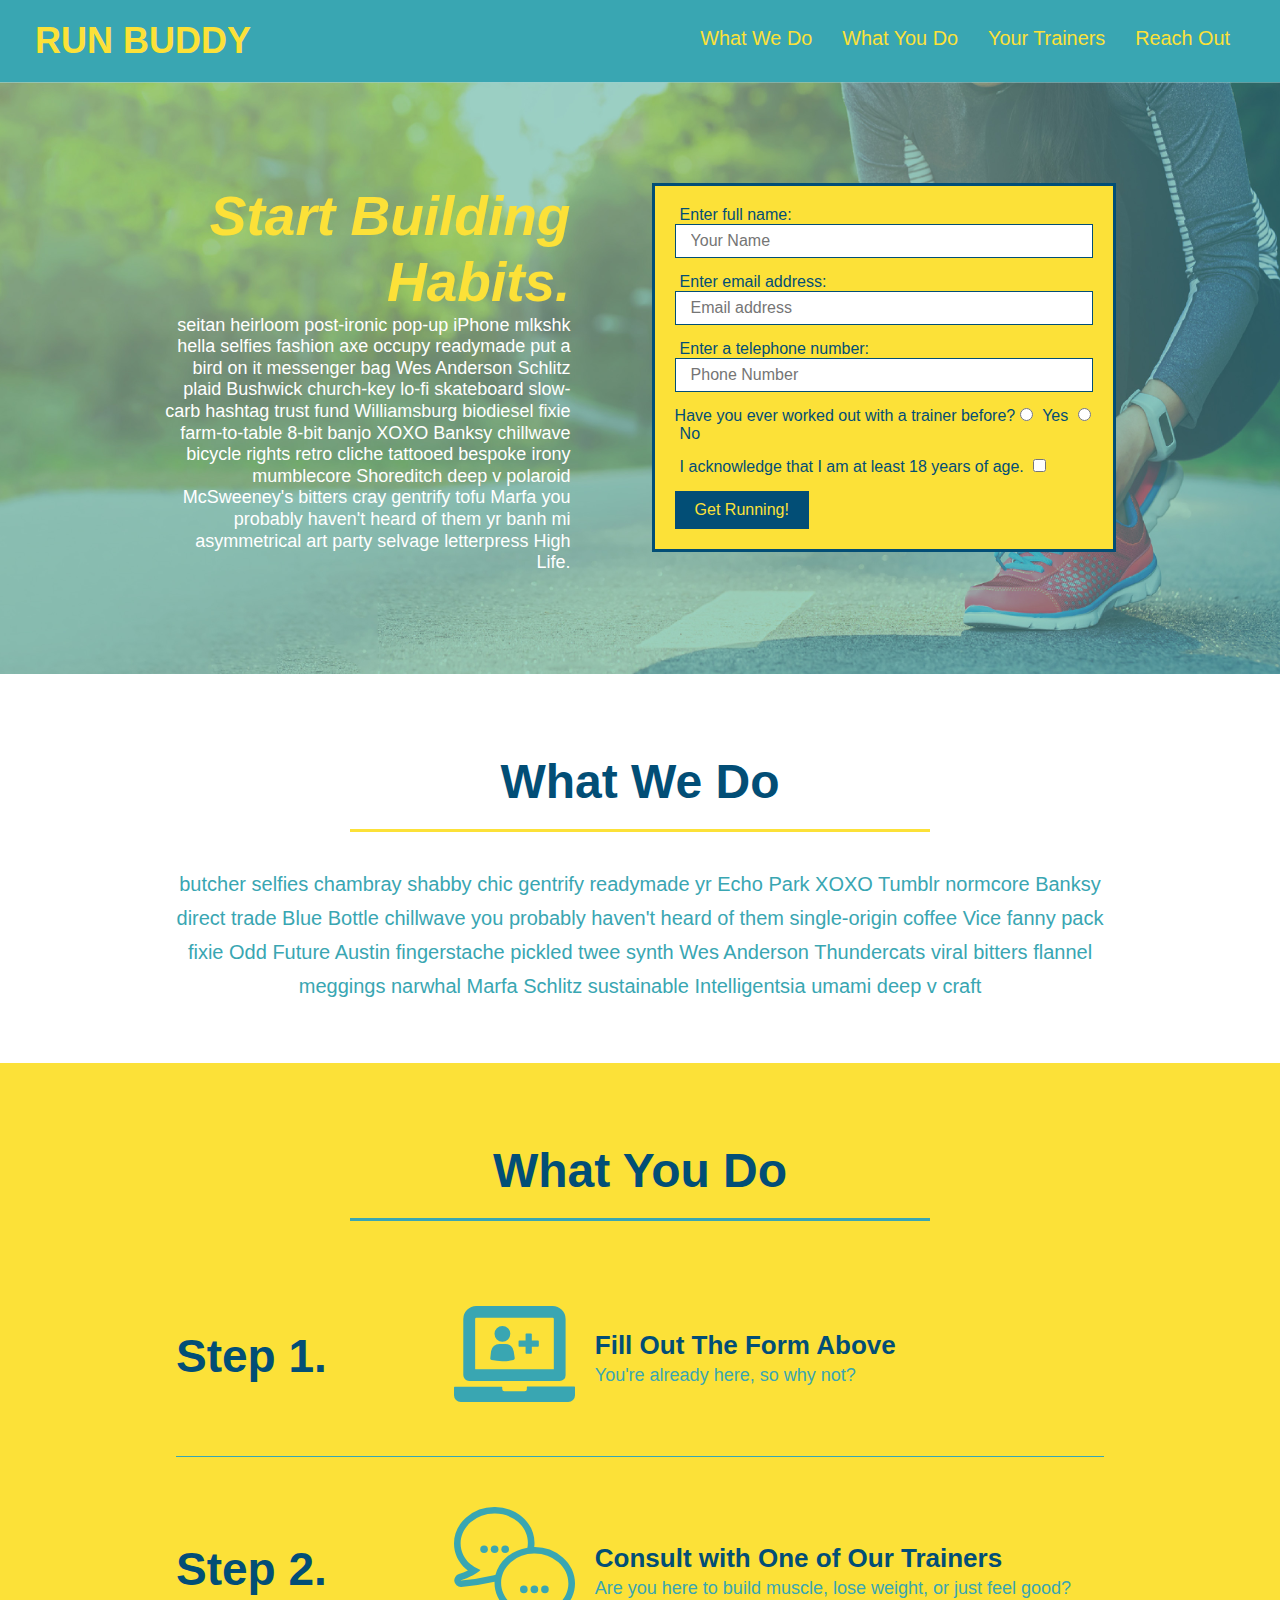
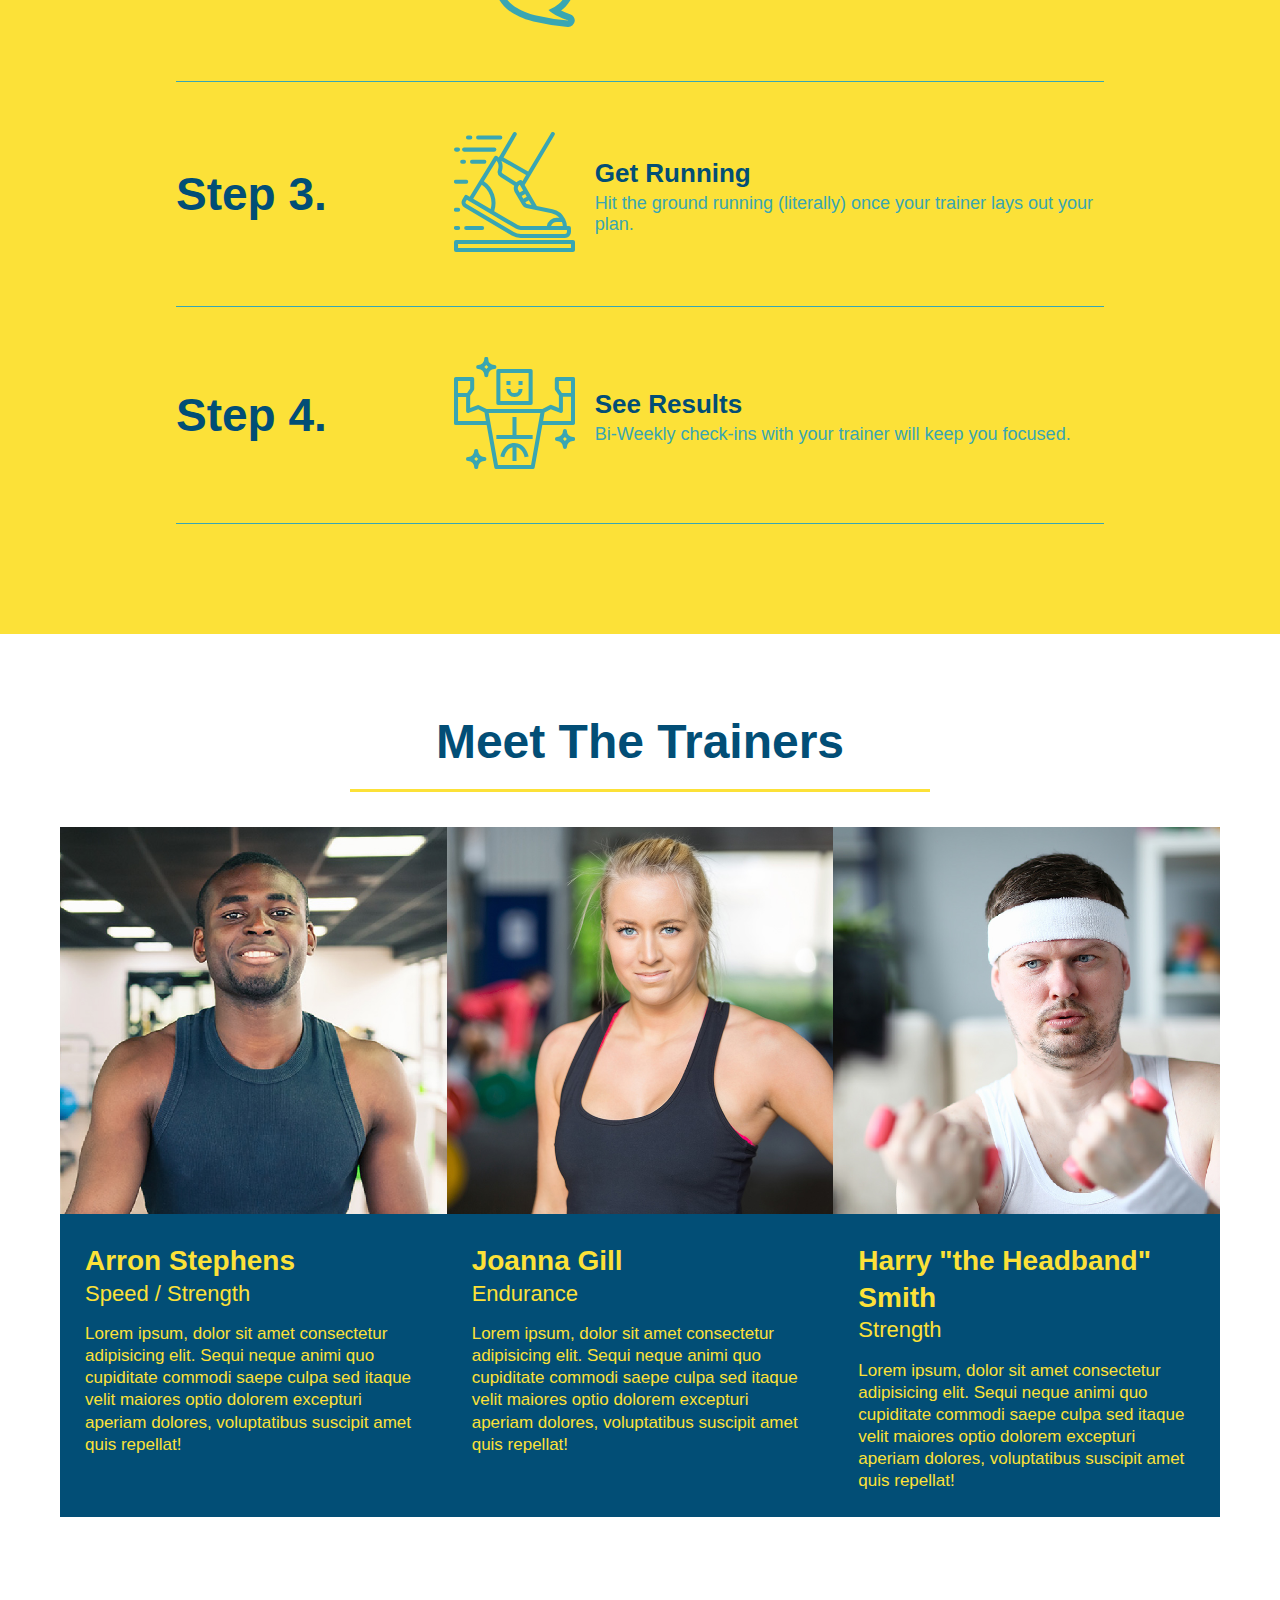
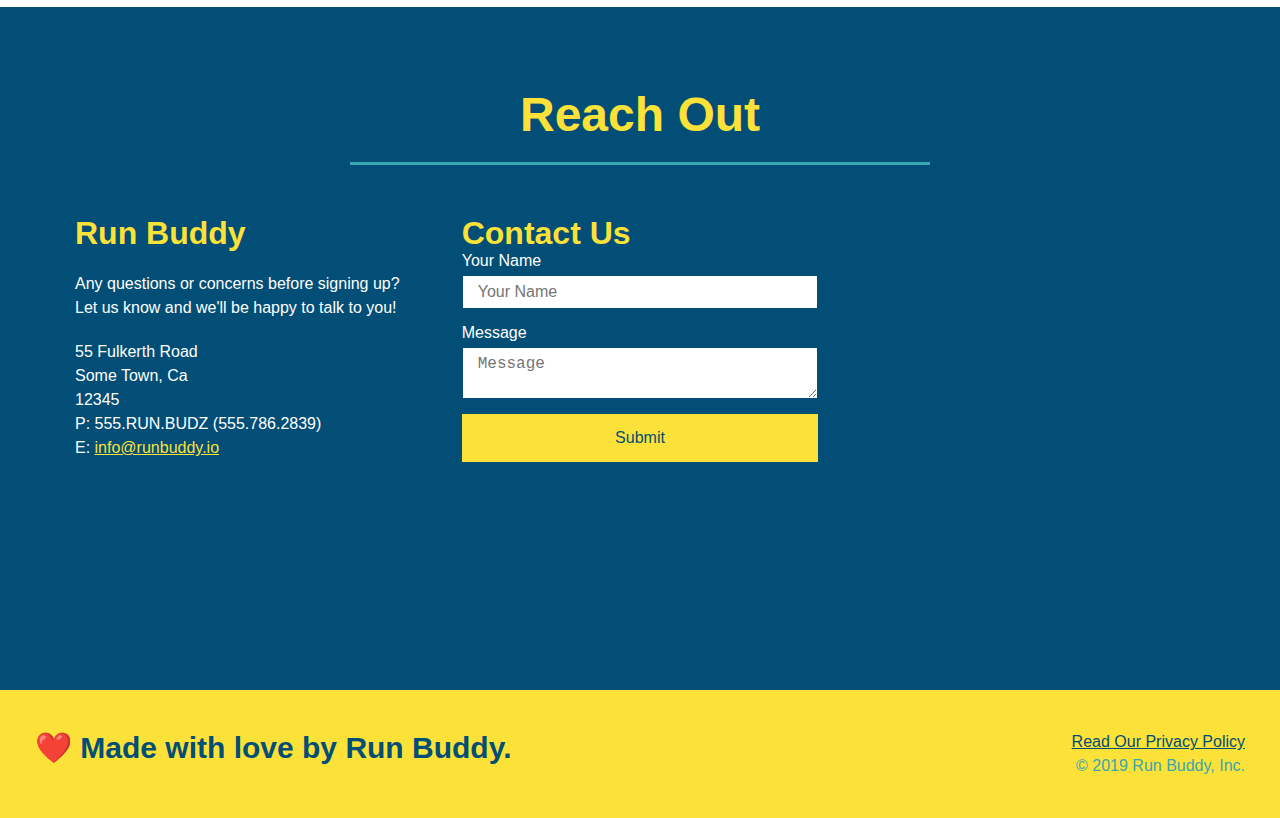
==== commit 33065f65: "made it phone and tablet ready" ====
--- a/index.html
+++ b/index.html
@@ -2,8 +2,12 @@
 <html lang="en">
     <head>
         <meta charset="UTF-8" />
+
         <title>Run Buddy</title>
+
         <link rel="stylesheet" href="./assets/css/style.css" />
+        
+        <meta name="viewport" content="width=device-width, initial-scale=1.0" />
     </head>
     <body>
 
--- a/assets/css/style.css
+++ b/assets/css/style.css
@@ -43,7 +43,7 @@
 }
 
 header nav ul li a {
-    margin: 0 30px;
+    padding: 10px 15px;
     font-weight: lighter;
     font-size: 1.55vw;
 }
@@ -83,6 +83,7 @@
     display: flex;
     justify-content: center;
     flex-wrap: wrap;
+    align-items: flex-start;
 }
 
 .hero-form {
@@ -111,7 +112,7 @@
     margin: 3.5%;
     color: #fff;
     font-size: 18px;
-    line-height: 1.3;
+    line-height: 1.2;
 }
 
 .hero-cta h2 {
@@ -205,7 +206,7 @@
 }
 
 .section-title {
-    font-size: 55px;
+    font-size: 48px;
     color: #024e76;
     border-bottom: 3px solid;
     padding: 20px;
@@ -338,4 +339,112 @@
     text-align: center;
     padding: 15px 0;
     font-size: 16px;
-}+}
+
+/* MEDIA QUERY FOR SMALLER DESKTOP SCREENS AND SMALLER */
+@media screen and (max-width: 980px) {
+    header {
+        padding-bottom: 0;
+        justify-content: center;
+    }
+
+    header h1 {
+        width: 100%;
+        text-align: center;
+    }
+
+    header nav ul {
+        margin-top: 20px;
+        width: 100%;
+        justify-content: center;
+    }
+
+    header nav ul li a {
+        font-size: 20px;
+    }
+
+    footer h2, footer div {
+        text-align: center;
+        width: 100%;
+    }
+
+    .hero-cta, .hero-form {
+        width: 100%;
+    }
+
+    .hero-cta {
+        text-align: center;
+    }
+    .section-title {
+        width: 80%;
+    }
+
+    .trainer {
+        flex: 0 70%;
+    }
+
+    .contact-info iframe {
+        flex: 1 100%;
+    }
+} 
+
+/* MEDIA QUERY FOR TABLETS AND SMALLER */
+@media screen and (max-width: 768px) {
+    section {
+        padding: 30px 15px;
+    }
+
+    .step h3 {
+        flex: 1 100%;
+        text-align: center;
+    }
+
+    .step-info {
+        flex: 2 100%;
+        text-align: center;
+        justify-content: center;
+    }
+
+    .step-img {
+        flex: 0 32%;
+        margin-right: 0;
+        margin-top: 15px;
+        margin-bottom: 15px;
+    }
+
+    .step-text {
+        flex: 100%;
+    }
+}
+
+/* MEDIA QUERY FOR MOBILE PHONES AND SMALLER */
+@media screen and (max-width: 575px) {
+
+    .hero-form button {
+        width: 100%;
+    }
+
+    .section-title {
+        width: 95%;
+    }
+
+    .intro p {
+        width: 100%;
+    }
+
+    .trainer {
+        flex: 0 100%;
+    }
+
+    .contact-info {
+        text-align: center;
+    }
+
+    .contact-info > * {
+        flex: 0 100%;
+    }
+
+    .contact-form {
+        order: 3;
+    }
+}    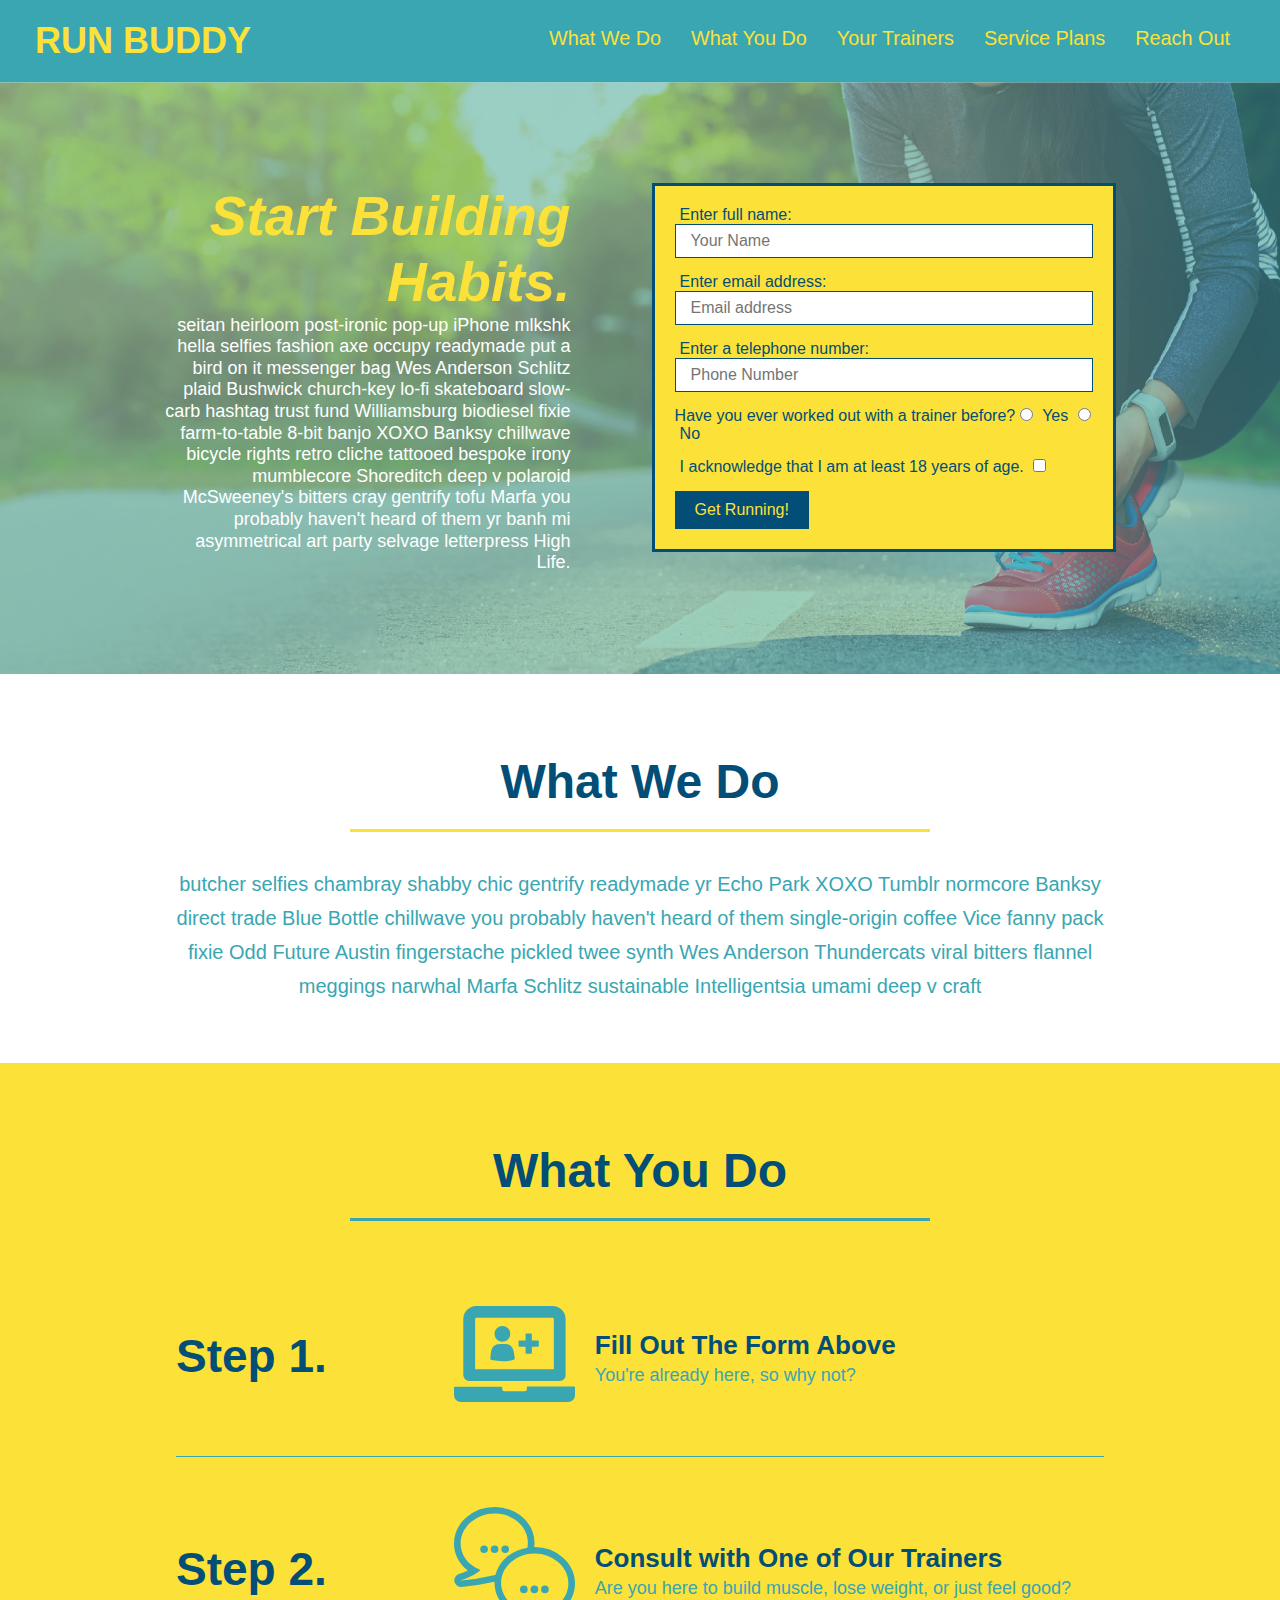
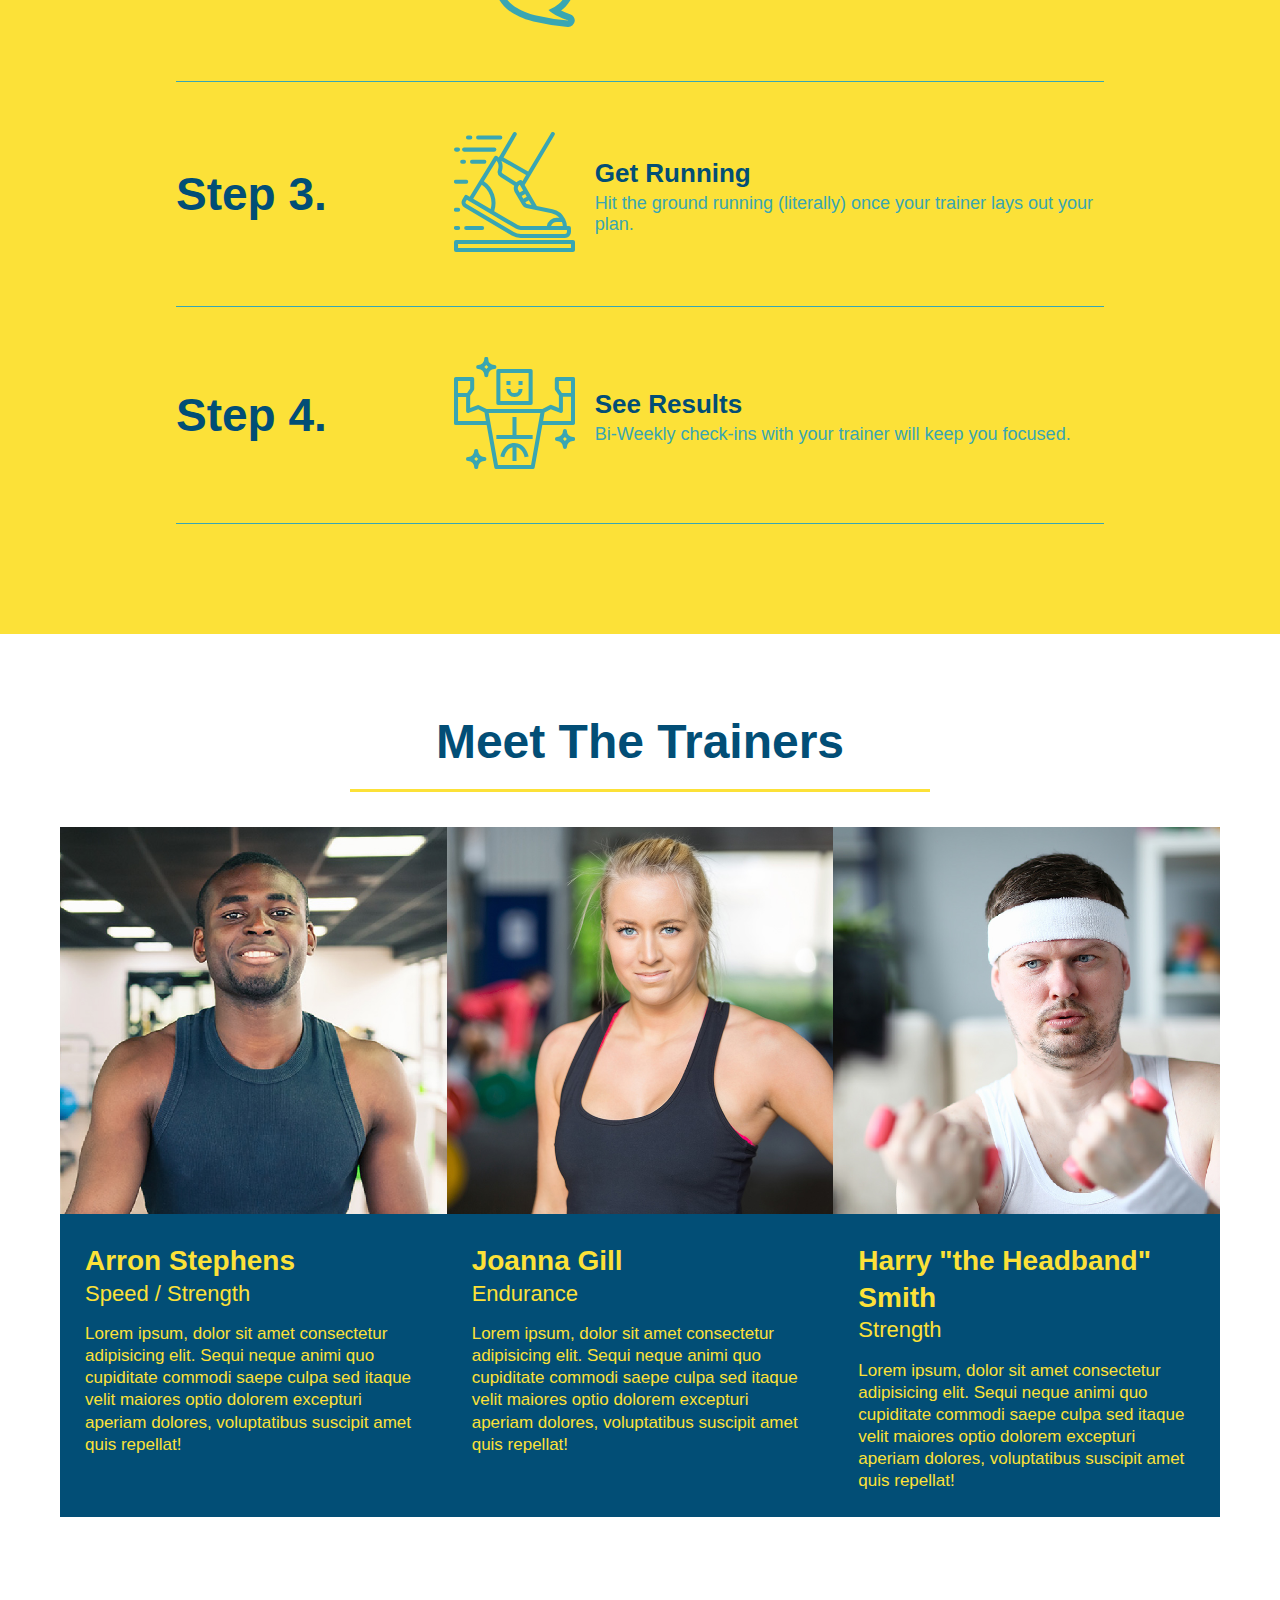
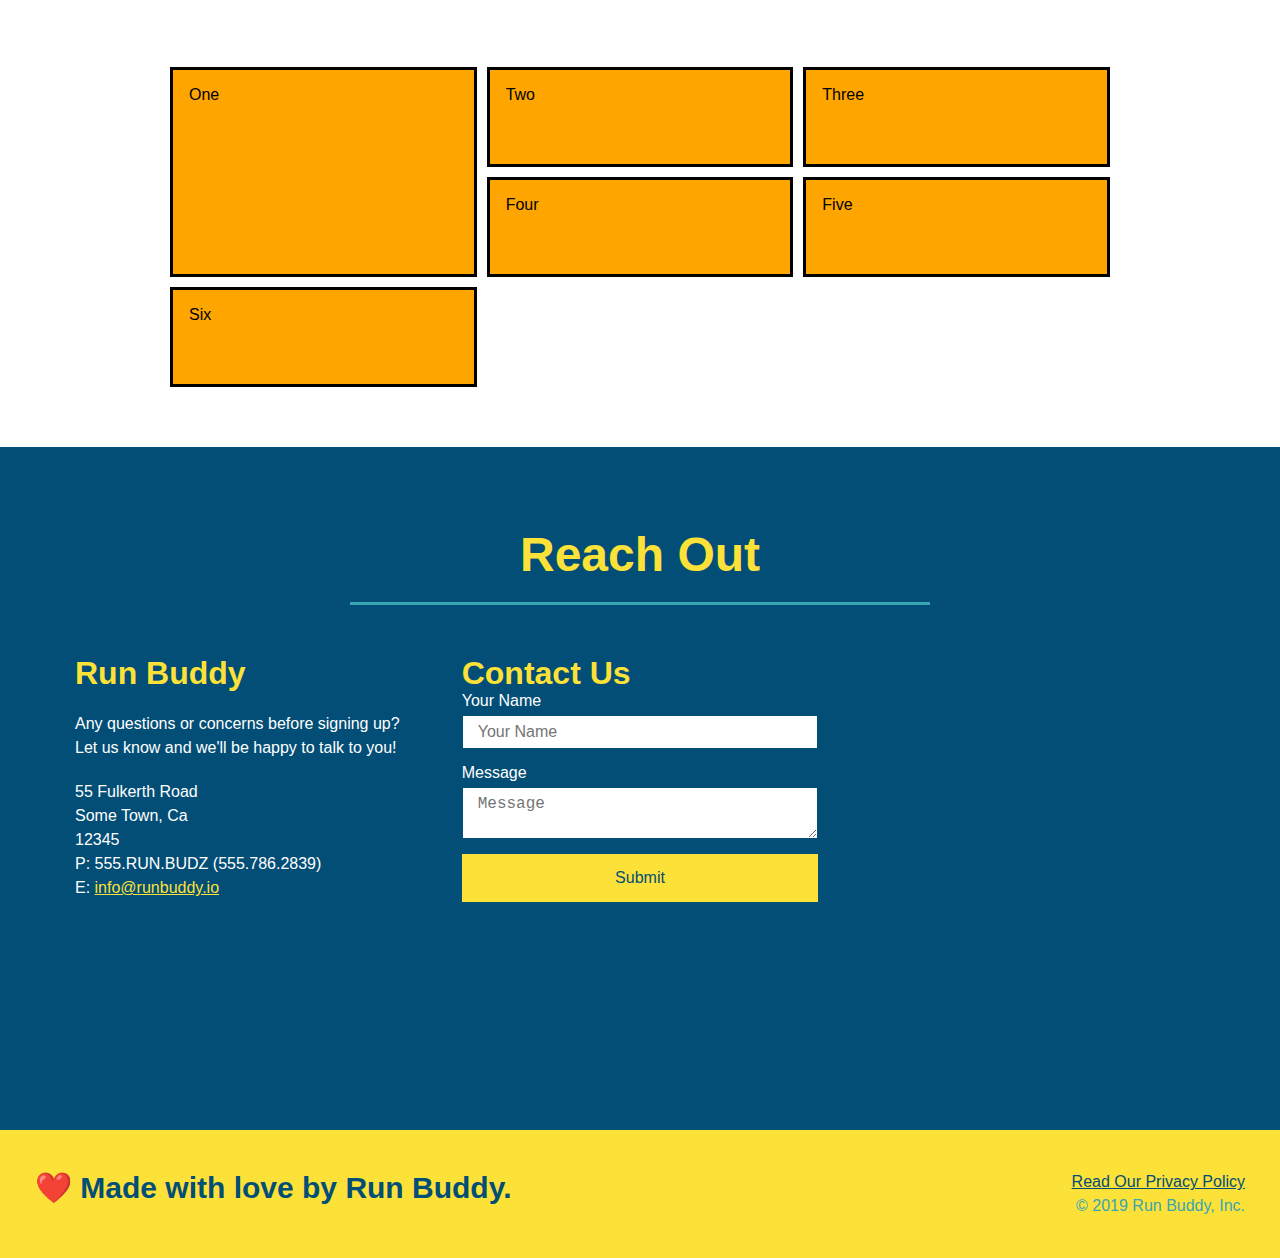
==== commit 0ffce755: "example grid" ====
--- a/index.html
+++ b/index.html
@@ -29,6 +29,9 @@
                 </li>
                 <li>
                     <a href="#your-trainers">Your Trainers</a>
+                </li>
+                <li>
+                    <a href="#service-plans">Service Plans</a>
                 </li>
                 <li>
                     <a href="#reach-out">Reach Out</a>
@@ -211,6 +214,27 @@
       </div>
     </article>
     </div>
+</section>
+
+<!-- Service plans -->
+<section id="service-plans" class="services">
+
+    <div class="service-grid-container">
+
+        <div class="service-grid-item box1">One</div>
+
+        <div class="service-grid-item box2">Two</div>
+
+        <div class="service-grid-item box3">Three</div>
+        
+        <div class="service-grid-item box4">Four</div>
+
+        <div class="service-grid-item box5">Five</div>
+
+        <div class="service-grid-item box6">Six</div>
+
+    </div>
+
 </section>
 
 <!-- "reach out" section -->
--- a/assets/css/style.css
+++ b/assets/css/style.css
@@ -341,6 +341,29 @@
     font-size: 16px;
 }
 
+.service-grid-container {
+    max-width: 940px;
+    margin: 0 auto;
+    display: grid;
+    grid-template-columns: repeat(3, 1fr);
+    grid-template-rows: repeat(3, 100px);
+    grid-gap: 10px
+}
+
+.service-grid-item {
+    background-color: orange;
+    border: solid;
+    padding: 1em;
+    color: black;
+}
+
+.box1 {
+    grid-column-start: 1;
+    grid-column-end: 2;
+    grid-row-start: 1;
+    grid-row-end: 3;
+}
+
 /* MEDIA QUERY FOR SMALLER DESKTOP SCREENS AND SMALLER */
 @media screen and (max-width: 980px) {
     header {
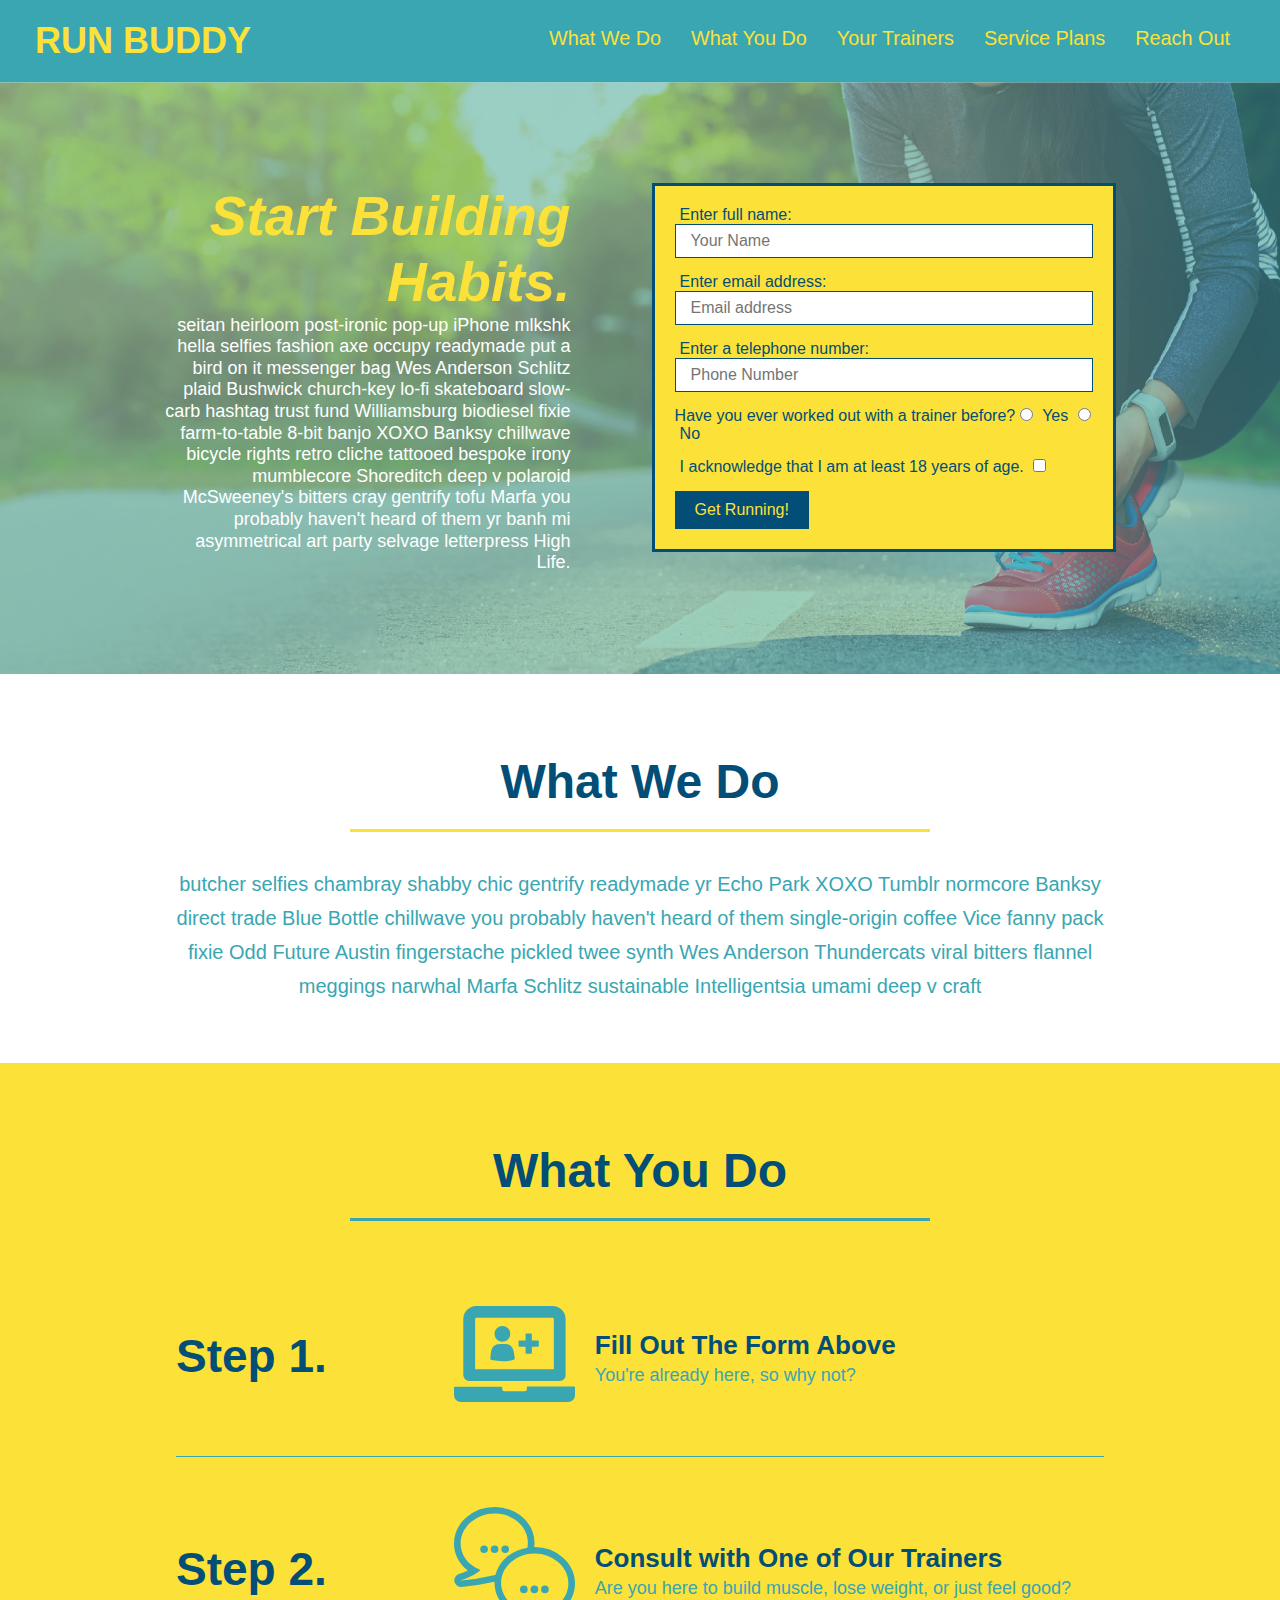
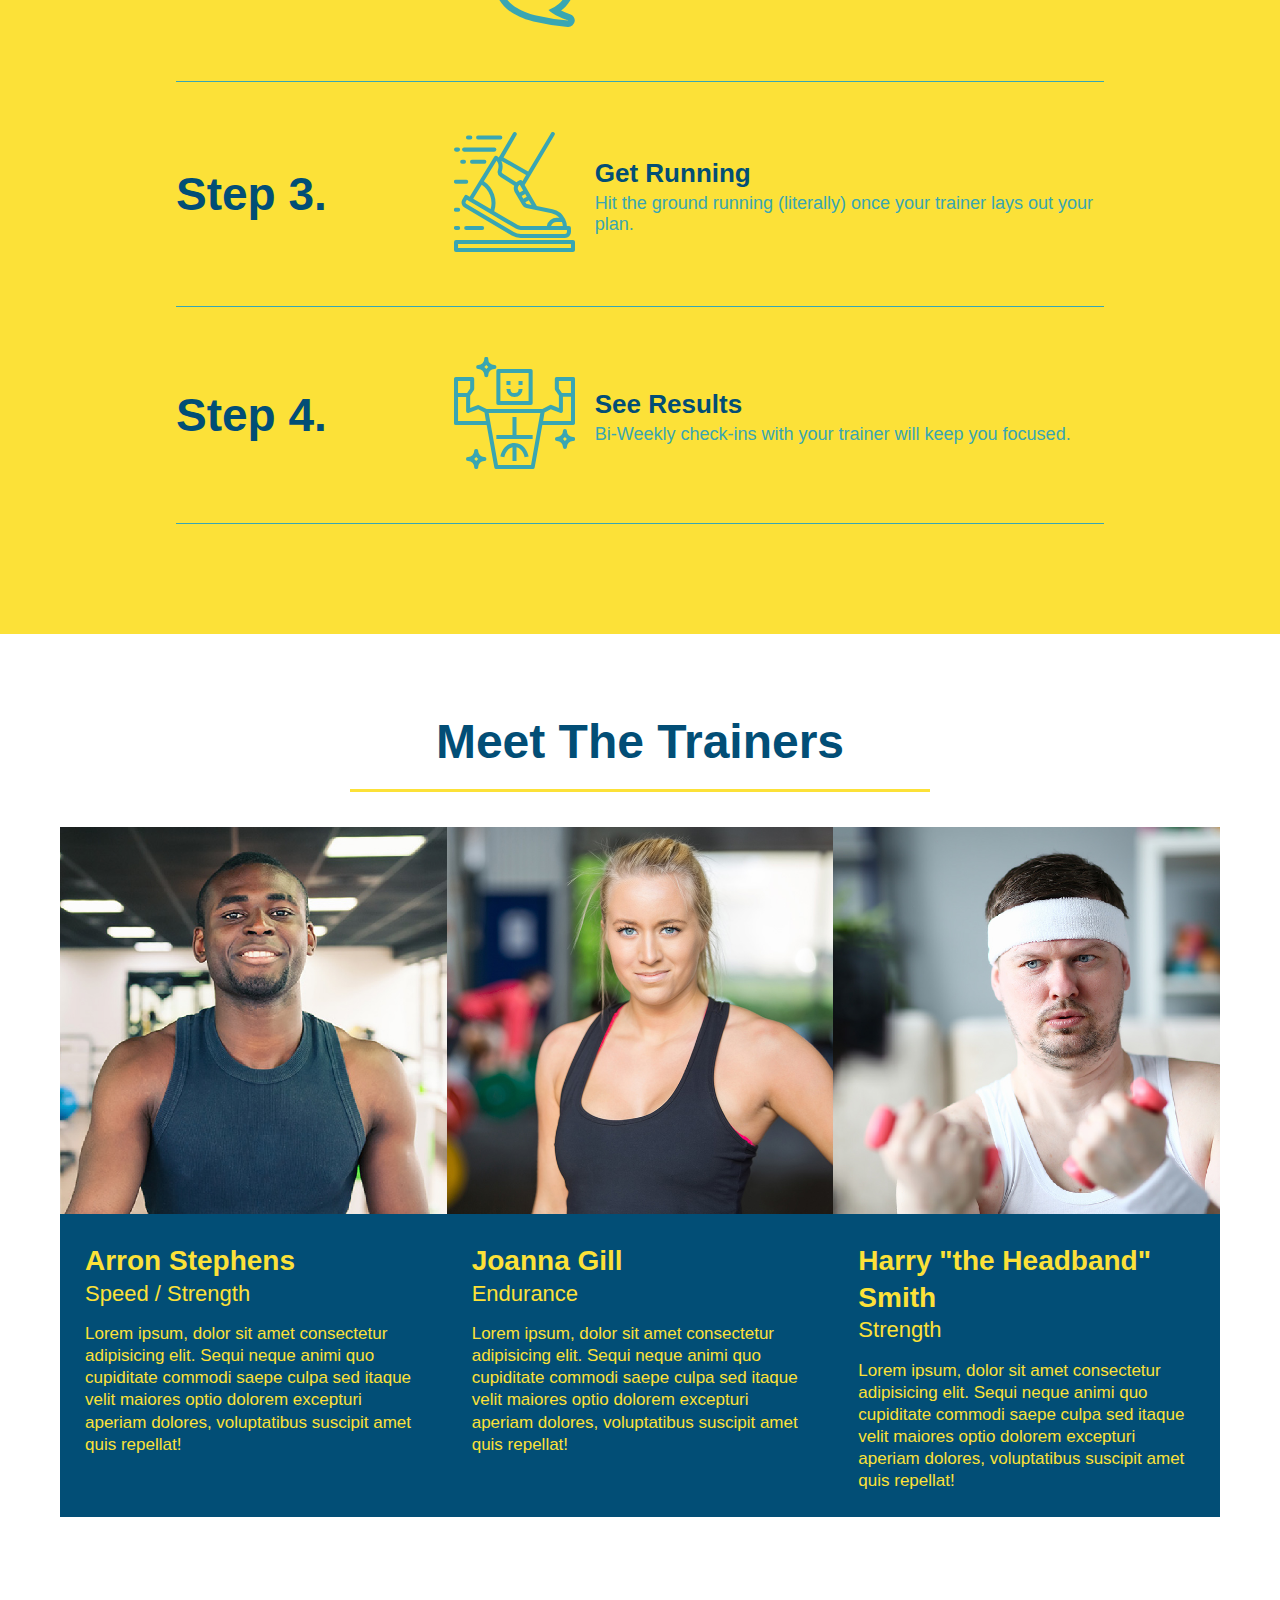
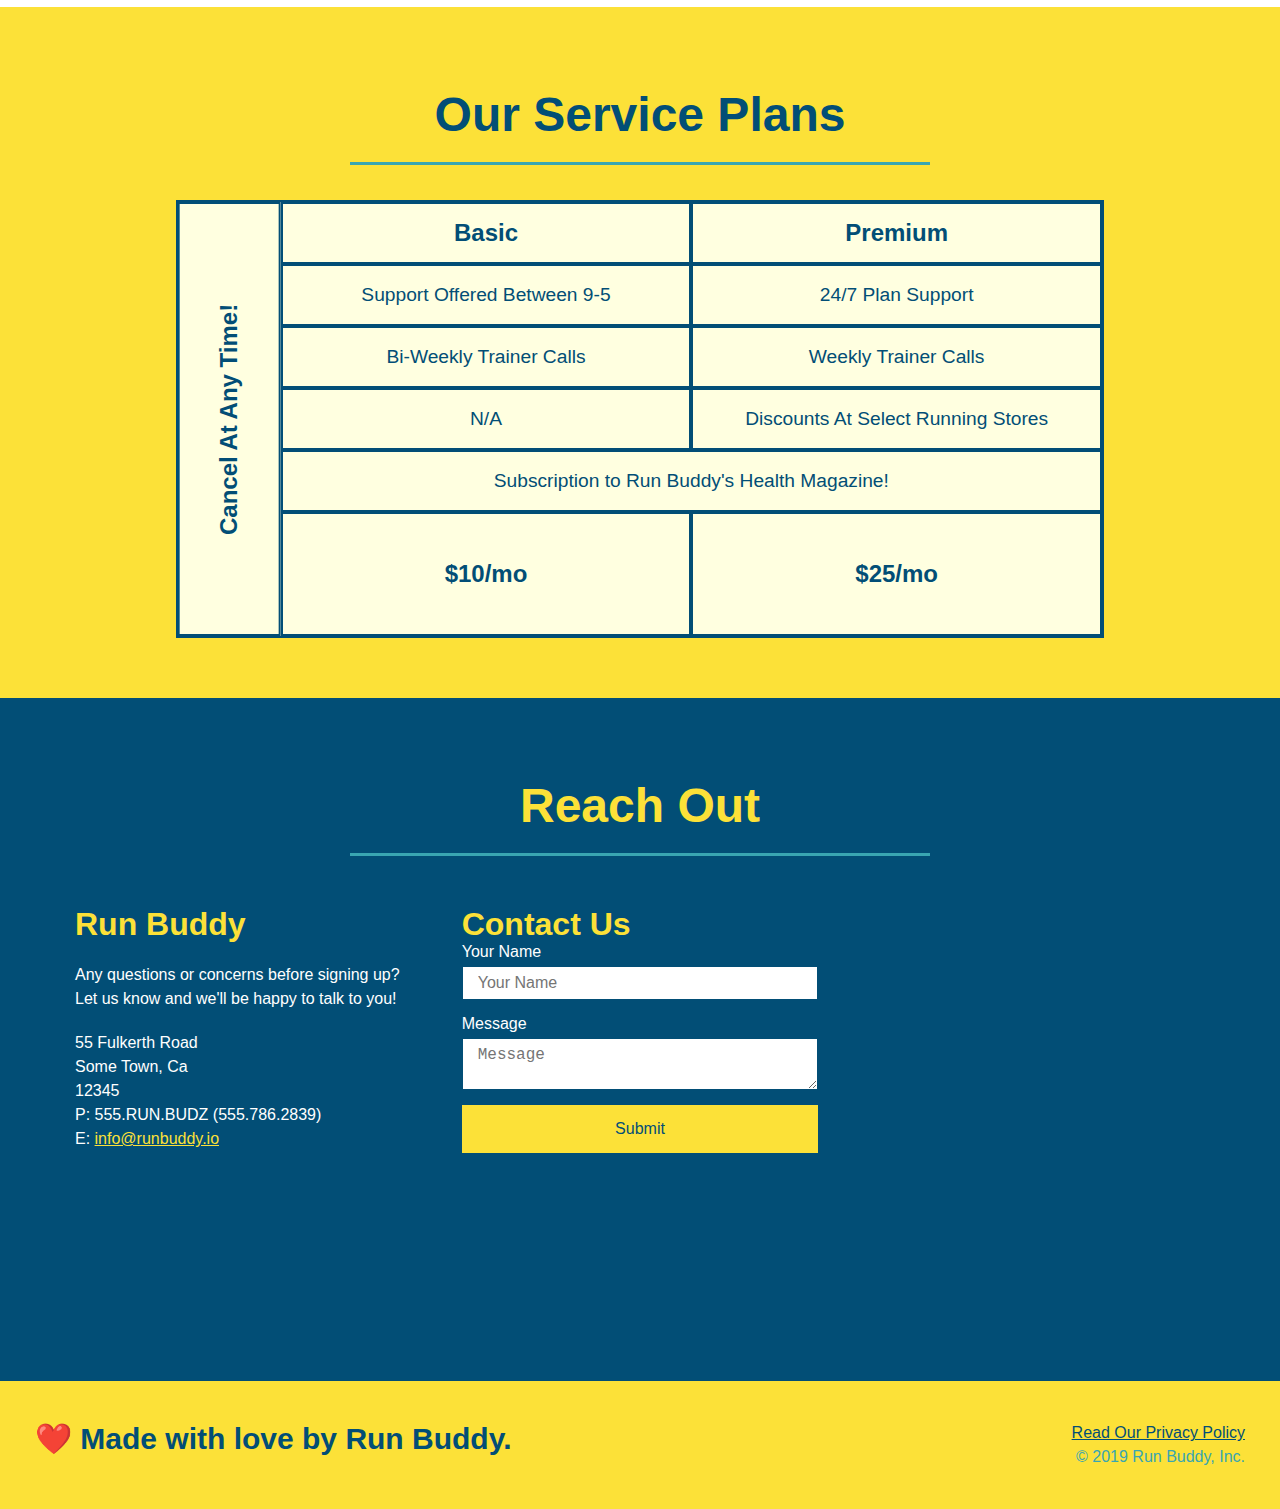
==== commit 1b1ac82e: "added service table" ====
--- a/index.html
+++ b/index.html
@@ -219,19 +219,62 @@
 <!-- Service plans -->
 <section id="service-plans" class="services">
 
-    <div class="service-grid-container">
-
-        <div class="service-grid-item box1">One</div>
-
-        <div class="service-grid-item box2">Two</div>
-
-        <div class="service-grid-item box3">Three</div>
-        
-        <div class="service-grid-item box4">Four</div>
-
-        <div class="service-grid-item box5">Five</div>
-
-        <div class="service-grid-item box6">Six</div>
+    <h2 class="section-title secondary-border">
+        Our Service Plans
+    </h2>
+
+    <div class="service-grid-wrapper">
+
+        <div class="service-grid-container">
+            
+            <div class="service-grid-item grid-head basic">
+                Basic
+            </div>
+            <div class="service-grid-item grid-head premium">
+                Premium
+            </div>
+
+            <div class="service-grid-item basic">
+                Support Offered Between 9-5
+            </div>
+
+            <div class="service-grid-item premium">
+                24/7 Plan Support
+            </div>
+
+            <div class="service-grid-item basic">
+                Bi-Weekly Trainer Calls
+            </div>
+
+            <div class="service-grid-item premium">
+                Weekly Trainer Calls
+            </div>
+
+            <div class="service-grid-item basic">
+                N/A
+            </div>
+
+            <div class="service-grid-item premium">
+                Discounts At Select Running Stores
+            </div>
+
+            <div class="service-grid-item both">
+                Subscription to Run Buddy's Health Magazine! 
+            </div>
+
+            <div class="service-grid-item grid-price basic">
+                $10/mo
+            </div>
+
+            <div class="service-grid-item grid-price premium">
+                $25/mo
+            </div>
+
+            <div class="service-grid-item cancel">
+                Cancel At Any Time!
+            </div>
+
+        </div>
 
     </div>
 
--- a/assets/css/style.css
+++ b/assets/css/style.css
@@ -273,6 +273,56 @@
     font-size: 17px; 
 }
 
+.services {
+    background: #fce138;
+}
+
+.service-grid-wrapper {
+    display: flex;
+    width: 100%;
+    justify-content: center;
+}
+
+.service-grid-container {
+    background-color: lightyellow;
+    width: 80%;
+    display: grid;
+    grid-template-columns: 1fr repeat(2, 4fr);
+    grid-template-rows: repeat(5, 1fr) 2fr;
+    border: 2px solid #024e76;
+    color: #024e76;
+    font-size: 1.2rem;
+}
+
+.service-grid-item {
+    padding: 15px 0;
+    border: 2px solid #024e76;
+    display: flex;
+    align-items: center;
+    justify-content: center;
+    text-align: center;
+}
+
+.service-grid-item.basic {
+    grid-column: 2 / span 1;
+}
+
+.service-grid-item.both {
+    grid-column: 2 / span 2;
+}
+
+.service-grid-item.cancel {
+    writing-mode: vertical-lr;
+    grid-column: 1;
+    grid-row: 1 / -1;
+    transform: rotate(180deg);
+}
+
+.grid-head, .grid-price, .service-grid-item.cancel {
+    font-size: 1.5rem;
+    font-weight: bold;
+}
+
 .contact {
     background: #024e76;
 }
@@ -341,28 +391,6 @@
     font-size: 16px;
 }
 
-.service-grid-container {
-    max-width: 940px;
-    margin: 0 auto;
-    display: grid;
-    grid-template-columns: repeat(3, 1fr);
-    grid-template-rows: repeat(3, 100px);
-    grid-gap: 10px
-}
-
-.service-grid-item {
-    background-color: orange;
-    border: solid;
-    padding: 1em;
-    color: black;
-}
-
-.box1 {
-    grid-column-start: 1;
-    grid-column-end: 2;
-    grid-row-start: 1;
-    grid-row-end: 3;
-}
 
 /* MEDIA QUERY FOR SMALLER DESKTOP SCREENS AND SMALLER */
 @media screen and (max-width: 980px) {
@@ -438,6 +466,25 @@
     .step-text {
         flex: 100%;
     }
+
+    .service-grid-container {
+        grid-template-columns: 1fr 1fr;
+    }
+
+    .service-grid-item.basic {
+        grid-column: 1;
+    }
+
+    .service-grid-item.both {
+        grid-column: 1 / -1;
+    }
+
+    .service-grid-item.cancel {
+        transform: none;
+        writing-mode: unset;
+        grid-column: 1 / -1;
+        grid-row: -1;
+    }
 }
 
 /* MEDIA QUERY FOR MOBILE PHONES AND SMALLER */
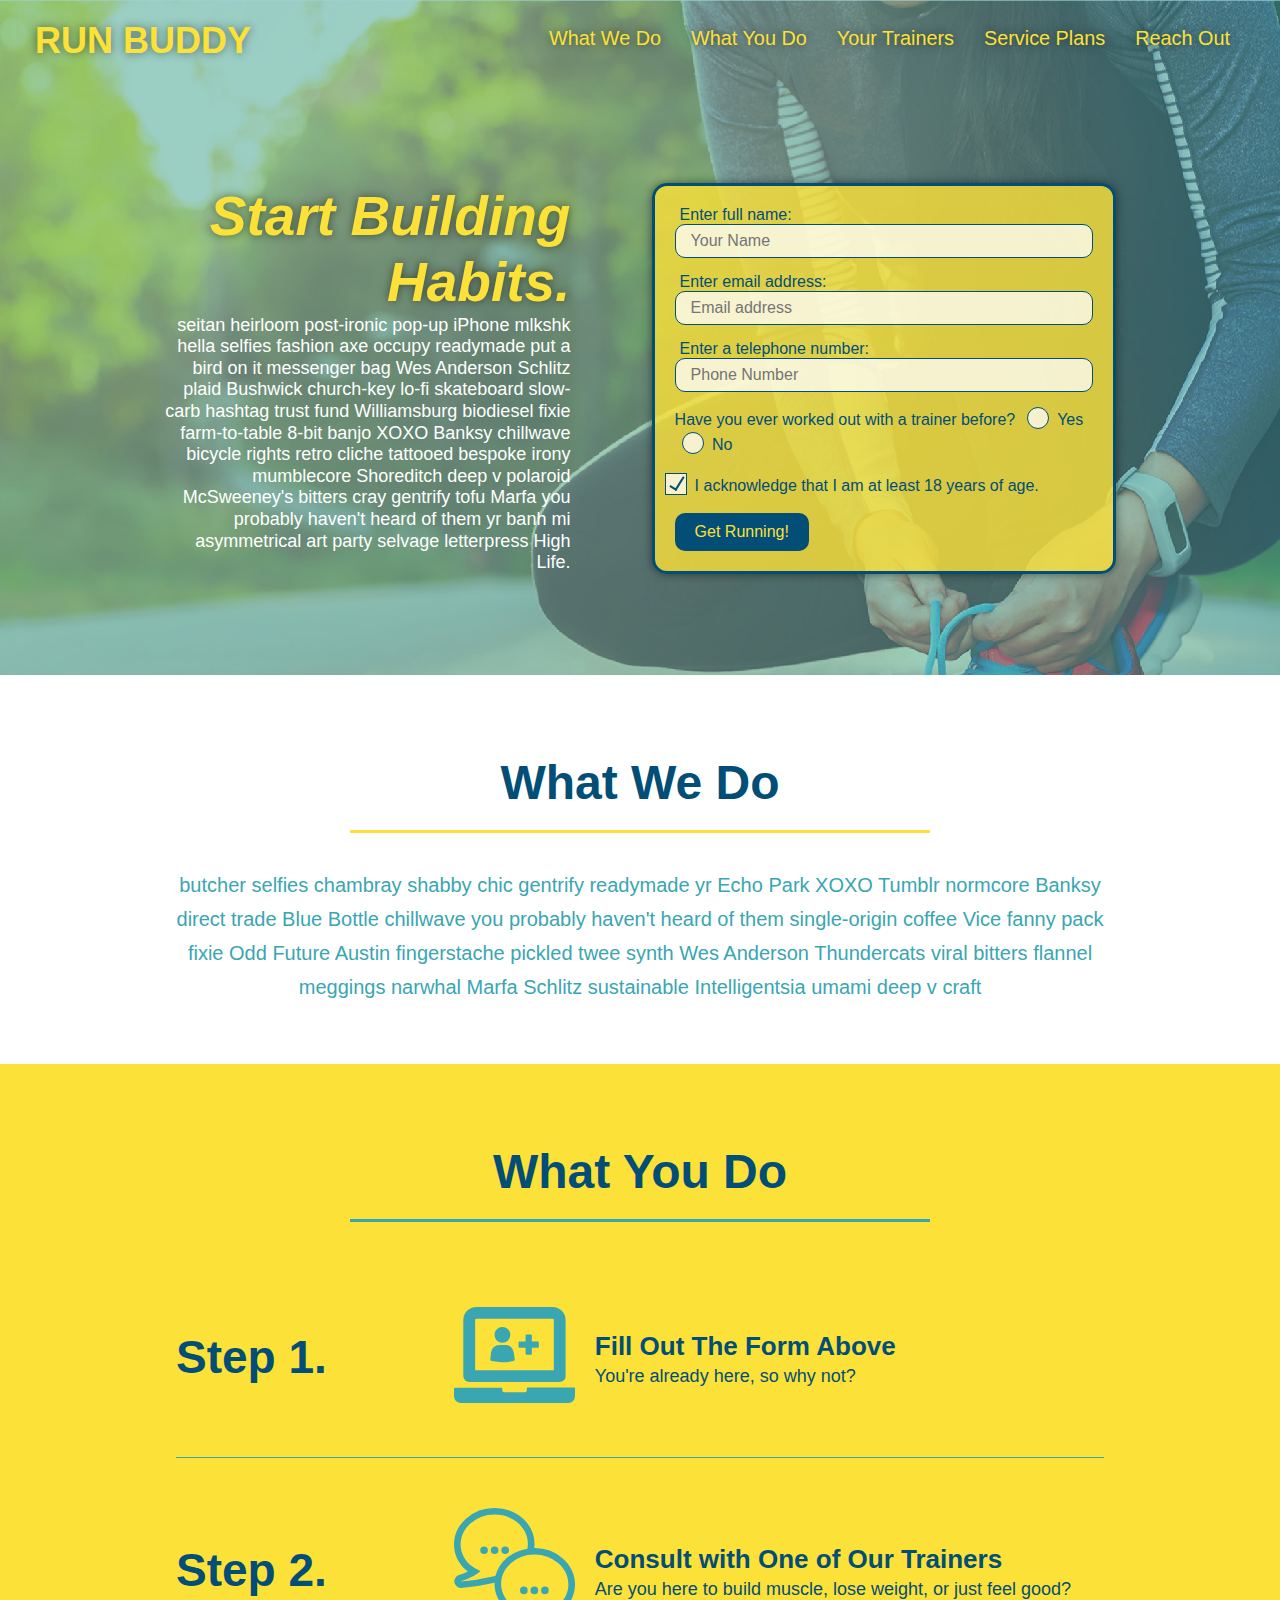
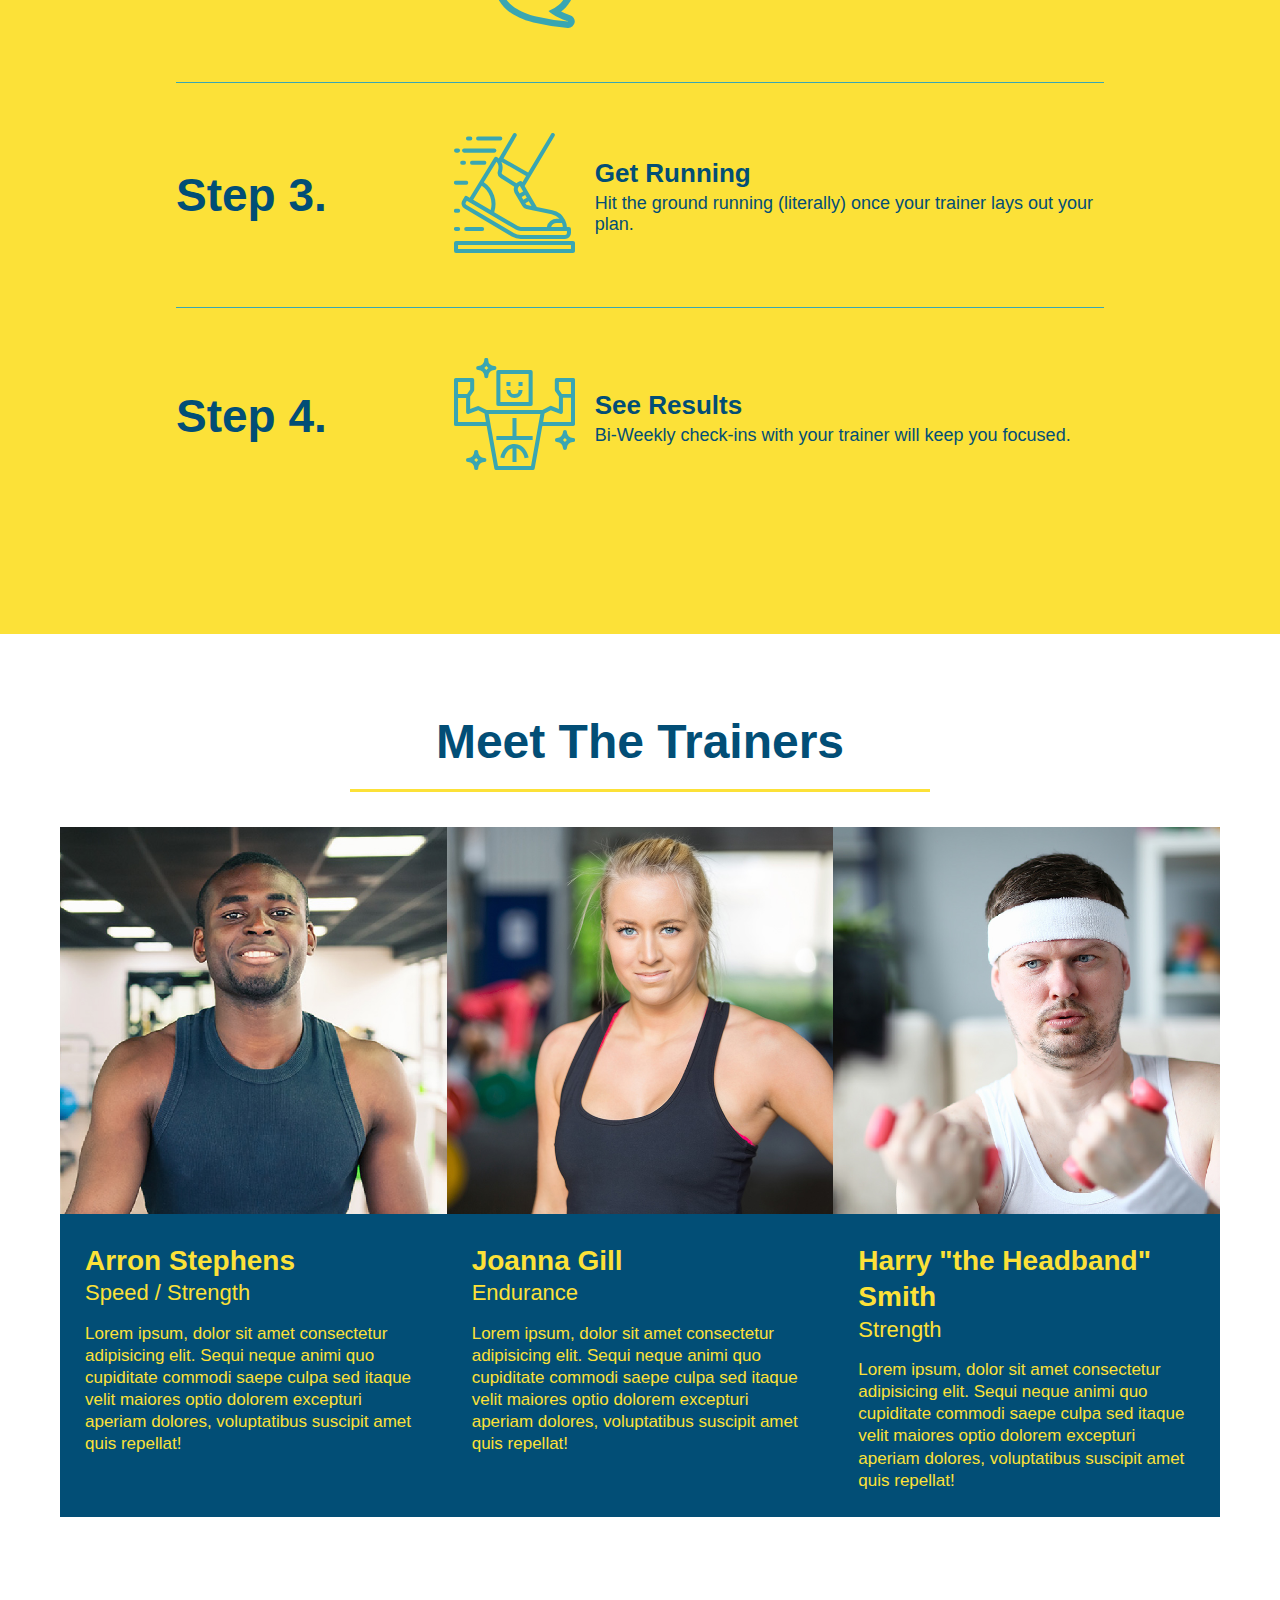
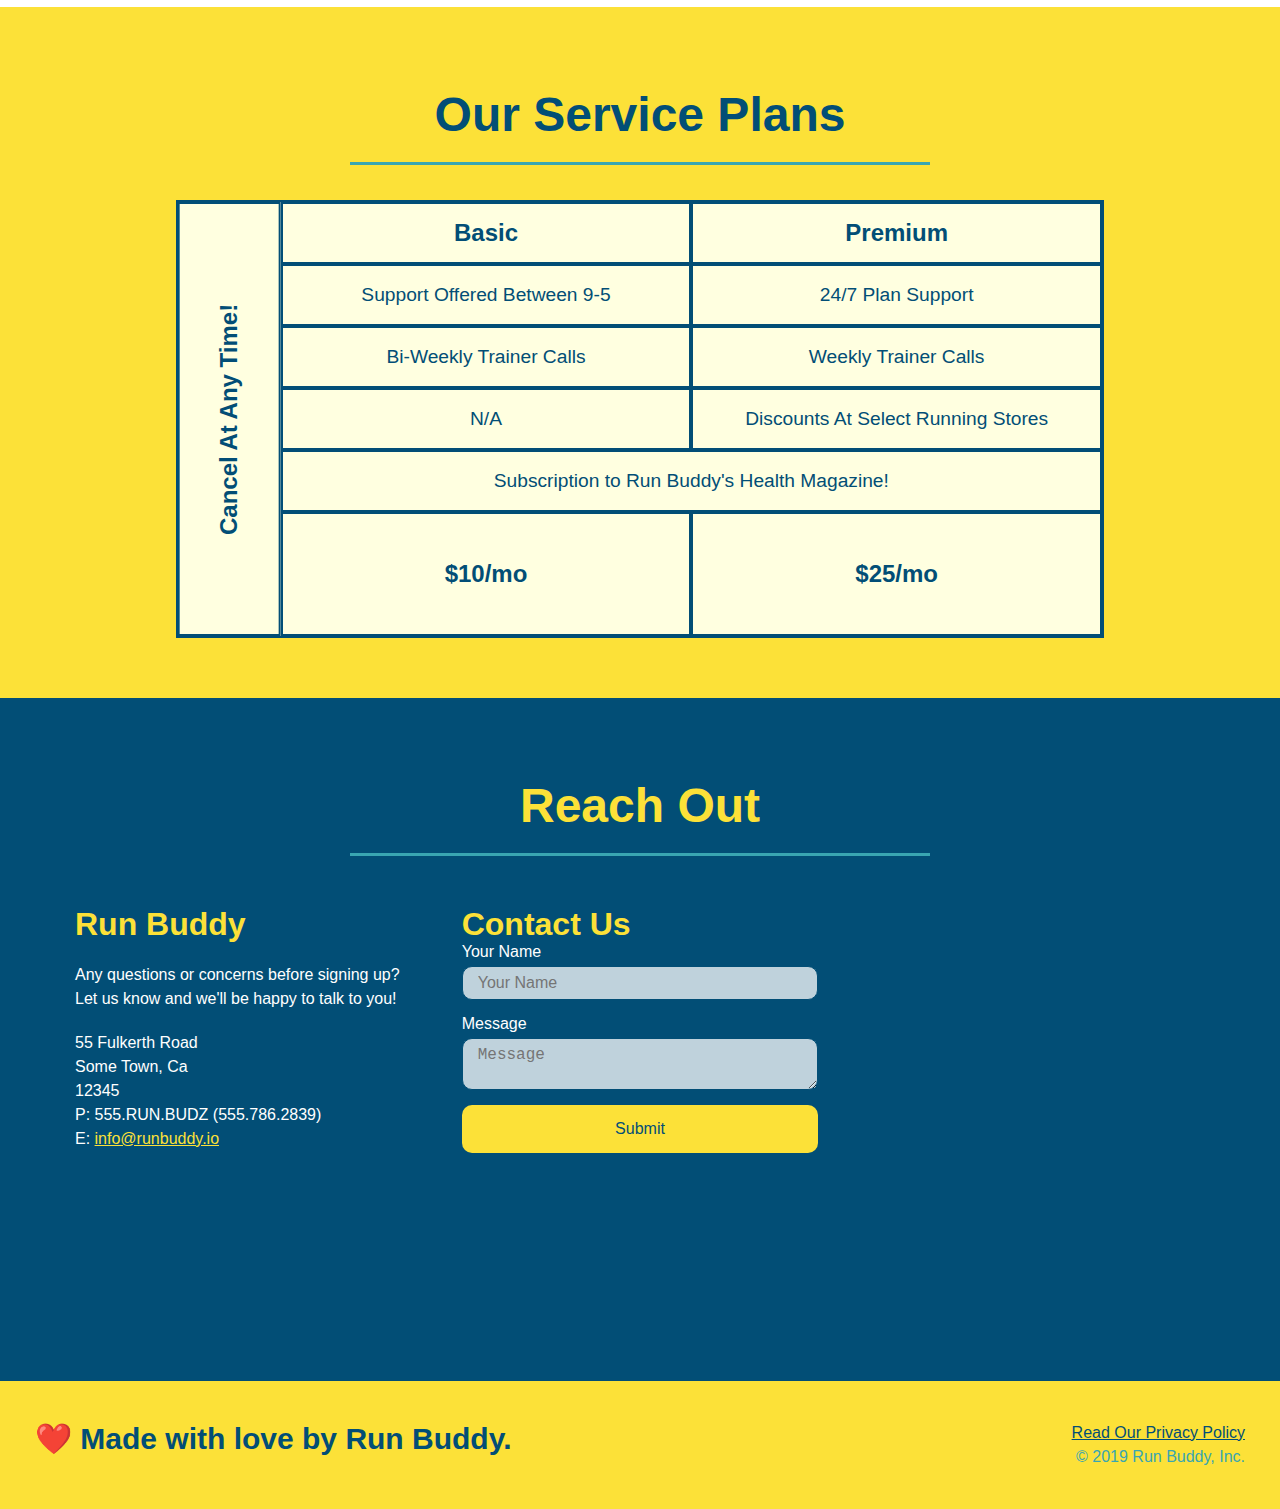
==== commit c7f3d27f: "final css touches" ====
--- a/index.html
+++ b/index.html
@@ -69,18 +69,24 @@
                 <!-- radio button -->
                 <p>
                     Have you ever worked out with a trainer before?
+                    <span class="radio-wrapper">
                     <input type="radio" name="trainer-confirm" id="trainer-yes" />
                     <label for="trainer-yes">Yes</label>
+                    </span>
+                    <span class="radio-wrapper">
                     <input type="radio" name="trainer-confirm" id="trainer-no" />
                     <label for="trainer-no">No</label>
+                    </span>
                 </p>
 
                 <!-- checkbox button -->
                 <p>
+                    <span class="checkbox-wrapper">
                     <label for="checkbox">
                         I acknowledge that I am at least 18 years of age.
                     </label>
                     <input type="checkbox" name="age-confirm" id="checkbox" />
+                    </span>
                 </p>
 
                 <!-- submit button -->
--- a/assets/css/style.css
+++ b/assets/css/style.css
@@ -4,30 +4,44 @@
     box-sizing: border-box;
 }
 
+:root {
+    --primary-color: #fce138;
+    --secondary-color: #024e76;
+    --tertiary-color: #39a6b2;
+}
+
 body {
-    color: #39a6b2;
+    color: var(--tertiary-color);
     font-family: Arial, Helvetica, sans-serif;
 }
 
 /* Header styles */
 header {
     padding: 20px 35px;
-    background-color: #39a6b2;
     display: flex;
     justify-content: space-between;
     flex-wrap: wrap;
+    background-image: url("../images/hero-bg.jpg");
+    background-size: cover;
+    background-position: 80%;
+    background-attachment: fixed;
+    position: -webkit-sticky;
+    position: sticky;
+    top: 0;
+    z-index: 9999;
 }
 
 header h1 {
     font-weight: bold;
     font-size: 36px;
-    color: #fce138;
+    color: var(--primary-color);
     margin: 0;
+    text-shadow: 0 0 10px rgba(0, 0, 0, 0.5);
 }
 
 header a {
     text-decoration: none;
-    color: #fce138;
+    color: var(--primary-color);
 }
 
 header nav {
@@ -46,10 +60,18 @@
     padding: 10px 15px;
     font-weight: lighter;
     font-size: 1.55vw;
+    text-shadow: 0 0 10px rgba(0, 0, 0, 0.5);
+}
+
+header nav ul li a:hover {
+    background: var(--primary-color);
+    color: var(--secondary-color);
+    border-radius: 15px;
+    text-shadow: none;
 }
 
 footer {
-    background: #fce138;
+    background: var(--primary-color);
     width: 100%;
     padding: 40px 35px;
     display: flex;
@@ -59,7 +81,7 @@
 
 /* apply style to h2 */
 footer h2 {
-    color: #024e76;
+    color: var(--secondary-color);
     font-size: 30px;
     margin: 0;
 }
@@ -72,14 +94,15 @@
 
 /* apply style to the a element */
 footer a {
-    color: #024e76;
+    color: var(--secondary-color);
 }
 
 /* Hero styling starts here */
 .hero {
     background-image: url("../images/hero-bg.jpg");
     background-size: cover;
-    background-position: center;
+    background-position: 80%;
+    background-attachment: fixed;
     display: flex;
     justify-content: center;
     flex-wrap: wrap;
@@ -87,14 +110,16 @@
 }
 
 .hero-form {
-    background-color: #fce138;
+    background-color: rgba(252, 225, 56, 0.8);
     padding: 20px;
-    color: #024e76;
+    color: var(--secondary-color);
     border-style: solid;
     border-width: 3px;
-    border-color: #024e76;
+    border-color: var(--secondary-color);
     width: 40%;
     margin: 3.5%;
+    box-shadow: 0 0 10px rgba(0, 0, 0, 0.5);
+    border-radius: 15px;
 }
 
 .hero-form h3 {
@@ -118,17 +143,25 @@
 .hero-cta h2 {
     font-style: italic;
     font-size: 55px;
-    color: #fce138;
+    color: var(--primary-color);
+    text-shadow: 0 0 10px rgba(0, 0, 0, 0.5);
 }
 
 .form-input {
-    border: 1px solid #024e76;
+    border: 1px solid var(--secondary-color);
     display: block;
     padding: 7px 15px;
     font-size: 16px;
-    color: #024e76;
+    color: var(--secondary-color);
     width: 100%;
     margin-bottom: 15px;
+    background-color: rgba(255, 255, 255, 0.75);
+    border-radius: 10px;
+}
+
+.form-input:focus {
+    background-color: rgba(255, 255, 255, 1);
+    outline: none;
 }
 
 .hero-form label {
@@ -136,17 +169,83 @@
 }
 
 .submit-Btn {
-    background-color: #024e76;
-    color: #fce138;
+    background-color: var(--secondary-color);
+    color: var(--primary-color);
     border: none;
     padding: 10px 20px;
     font-size: 16px;
-}
+    border-radius: 10px;
+}
+
+.submit-Btn:hover {
+    background-color: var(--tertiary-color);
+}
+
+.checkbox-wrapper input, .radio-wrapper input {
+    opacity: 0;
+}
+
+.checkbox-wrapper label, .radio-wrapper label {
+    position: relative;
+    left: 10px;
+    margin: 10px;
+    line-height: 1.6;
+}
+
+.checkbox-wrapper label::before, .radio-wrapper label::before {
+    content: "";
+    height: 20px;
+    width: 20px;
+    background: rgba(255, 255, 255, 0.75);
+    border: 1px solid var(--secondary-color);
+    position: absolute;
+    top: -4px;
+    left: -30px;
+}
+
+.radio-wrapper label::before {
+    border-radius: 50%;
+}
+
+.radio-wrapper label::after {
+    content: "";
+    width: 20px;
+    height: 20px;
+    border-radius: 50%;
+    background: var(--secondary-color);
+    position: absolute;
+    left: -29px;
+    top: -3px;
+    background-image: radial-gradient(circle, var(--tertiary-color), var(--secondary-color));
+}
+
+.checkbox-wrapper label::after {
+    content: "";
+    height: 6px;
+    width: 14px;
+    border-left: 2px solid var(--secondary-color);
+    border-bottom: 2px solid var(--secondary-color);
+    position: absolute;
+    left: -26px;
+    top: 1px;
+    transform: rotate(-58deg);
+}
+
+.checkbox-wrapper input + label::after,
+.radio-wrapper input + label::after {
+    content: none;
+}
+
+.checkbox-wrapper input:checked + label::after,
+.radio-wrapper input:checked + label::after {
+    content: "";
+}
+
 /* Hero styles stop */
 
 .intro p {
     line-height: 1.7;
-    color: #39a6b2;
+    color: var(--tertiary-color);
     width: 80%;
     font-size: 20px;
     margin: 0 auto;
@@ -157,19 +256,22 @@
     margin: 50px auto;
     padding-bottom: 50px;
     width: 80%;
-    border-bottom: 1px solid #39a6b2;
     display: flex;
     flex-wrap: wrap;
     align-items: center;
     justify-content: space-between;
 }
 
+.step:not(:last-child) {
+    border-bottom: 1px solid var(--tertiary-color);
+}
+
 .steps {
-    background-color: #fce138;
+    background-color: var(--primary-color);
 }
 
 .step h3 {
-    color: #024e76;
+    color: var(--secondary-color);
     font-size: 46px;
     flex: 1 30%;
 }
@@ -195,19 +297,19 @@
 }
 
 .step-text p {
-    color: #39a6b2;
+    color: var(--secondary-color);
     font-size: 18px;
 }
 
 .step-text h4 {
     font-size: 26px;
     line-height: 1.5;
-    color: #024e76;
+    color: var(--secondary-color);
 }
 
 .section-title {
     font-size: 48px;
-    color: #024e76;
+    color: var(--secondary-color);
     border-bottom: 3px solid;
     padding: 20px;
     text-align: center;
@@ -216,11 +318,11 @@
 }
 
 .primary-border {
-    border-color: #fce138;
+    border-color: var(--primary-color);
 }
 
 .secondary-border {
-    border-color: #39a6b2;
+    border-color: var(--tertiary-color);
 }
 
 .trainers {
@@ -233,8 +335,8 @@
 
 .trainer {
     margin: 0 auto 30px auto;
-    background: #024e76;
-    color: #fce138;
+    background: var(--secondary-color);
+    color: var(--primary-color);
     flex: 1;
 }
 
@@ -274,7 +376,7 @@
 }
 
 .services {
-    background: #fce138;
+    background: var(--primary-color);
 }
 
 .service-grid-wrapper {
@@ -289,14 +391,14 @@
     display: grid;
     grid-template-columns: 1fr repeat(2, 4fr);
     grid-template-rows: repeat(5, 1fr) 2fr;
-    border: 2px solid #024e76;
-    color: #024e76;
+    border: 2px solid var(--secondary-color);
+    color: var(--secondary-color);
     font-size: 1.2rem;
 }
 
 .service-grid-item {
     padding: 15px 0;
-    border: 2px solid #024e76;
+    border: 2px solid var(--secondary-color);
     display: flex;
     align-items: center;
     justify-content: center;
@@ -324,11 +426,11 @@
 }
 
 .contact {
-    background: #024e76;
+    background: var(--secondary-color);
 }
 
 .contact h2 {
-    color: #fce138
+    color: var(--primary-color);
 }
 
 .contact-info {
@@ -346,7 +448,7 @@
 }
 
 .contact-info h3 {
-    color: #fce138;
+    color: var(--primary-color);
     font-size: 32px;
 }
 
@@ -358,7 +460,7 @@
 }
 
 .contact-info a {
-    color: #fce138;
+    color: var(--primary-color);
 }
 
 .flex-row {
@@ -371,24 +473,37 @@
 }
 
 .contact-form input, .contact-form textarea {
-    border: 1px solid #024e76;
+    border: 1px solid var(--secondary-color);
+    background-color: rgba(255, 255, 255, 0.75);
     display: block;
     padding: 7px 15px;
     font-size: 16px;
-    color: #024e76;
+    color: var(--secondary-color);
     width: 100%;
     margin-bottom: 15px;
     margin-top: 5px;
+    border-radius: 10px;
+}
+
+.contact-form input:focus, .contact-form textarea:focus {
+    background-color: rgba(255, 255, 255, 1);
+    outline: none;
 }
 
 .contact-form button {
     width: 100%;
     border: none;
-    background: #fce138;
-    color: #024e76;
+    background: var(--primary-color);
+    color: var(--secondary-color);
     text-align: center;
     padding: 15px 0;
     font-size: 16px;
+    border-radius: 10px;
+}
+
+.contact-form button:hover {
+    color: var(--primary-color);
+    background: var(--tertiary-color);
 }
 
 
@@ -397,6 +512,7 @@
     header {
         padding-bottom: 0;
         justify-content: center;
+        position: relative;
     }
 
     header h1 {
